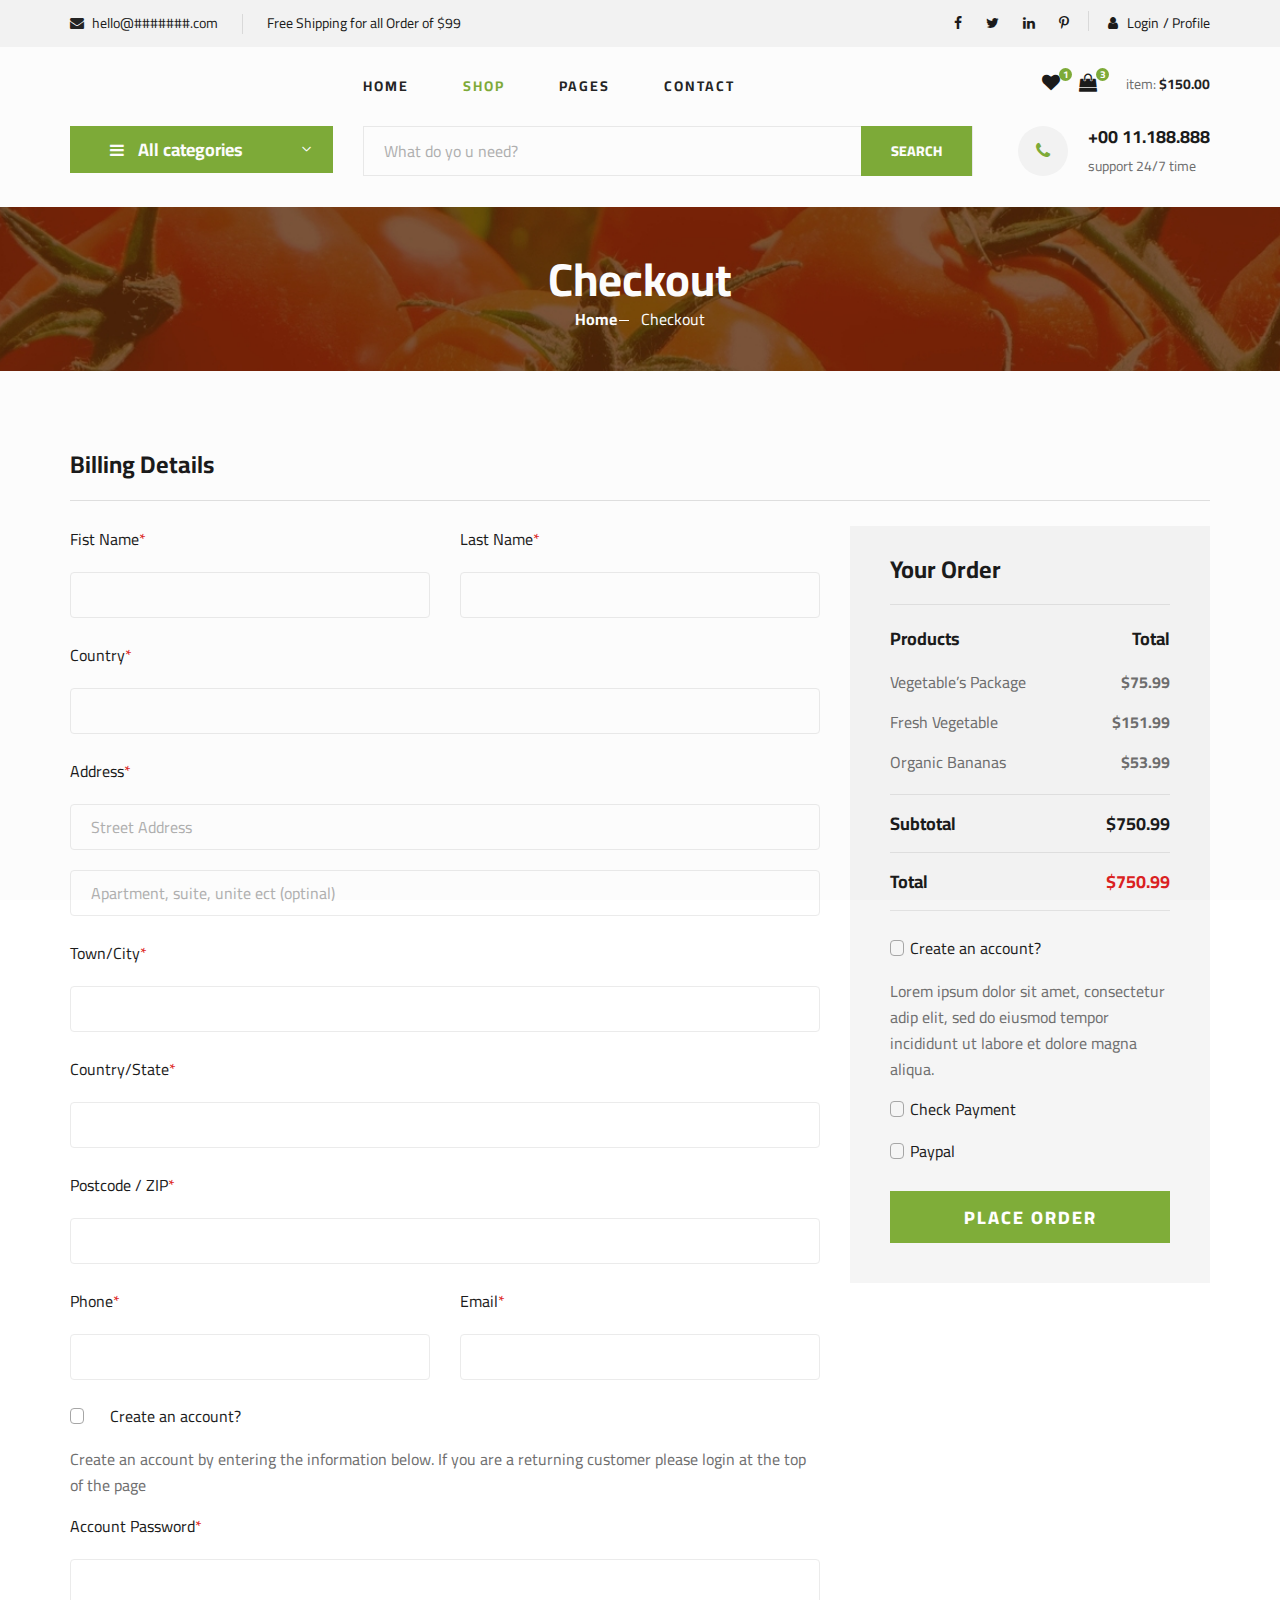
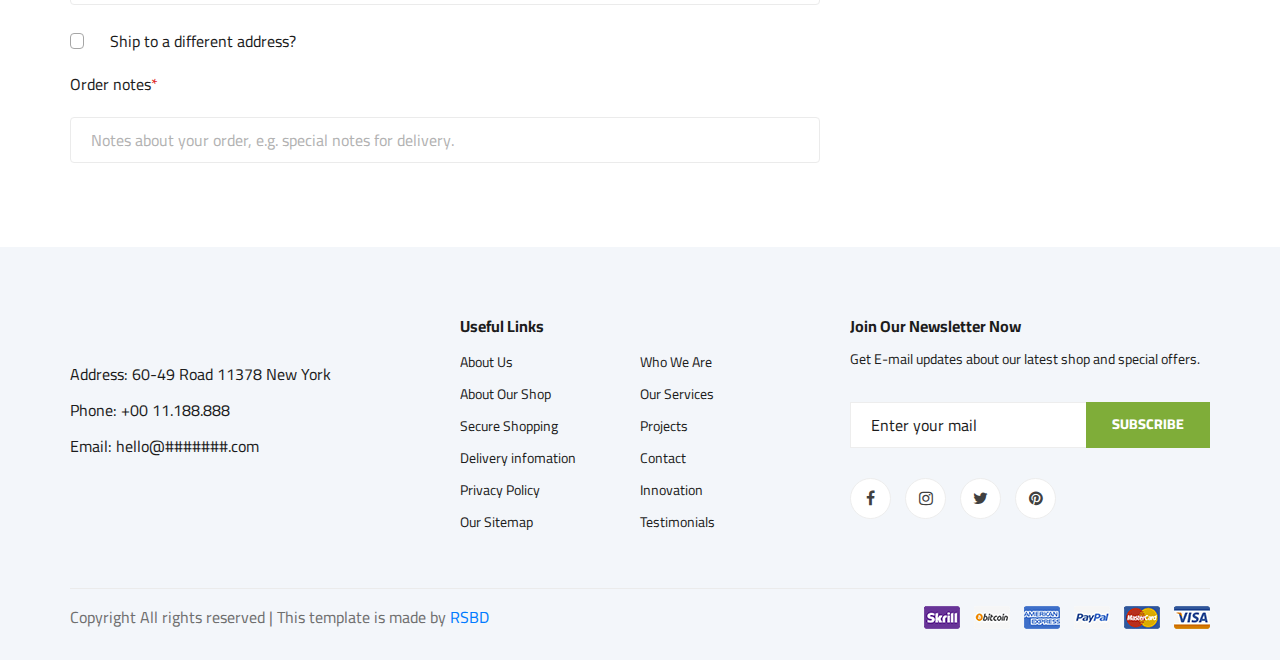
==== checkout.html @ 7370f26d "upload" ====
<!DOCTYPE html>
<html lang="zxx">

<head>
    <meta charset="UTF-8">
    <meta name="description" content="Palm Template">
    <meta name="keywords" content="Palm, unica, creative, html">
    <meta name="viewport" content="width=device-width, initial-scale=1.0">
    <meta http-equiv="X-UA-Compatible" content="ie=edge">
    <title>Palm</title>

    <!-- Google Font -->
    <link href="https://fonts.googleapis.com/css2?family=Cairo:wght@200;300;400;600;900&display=swap" rel="stylesheet">

    <!-- Css Styles -->
    <link rel="stylesheet" href="css/bootstrap.min.css" type="text/css">
    <link rel="stylesheet" href="css/font-awesome.min.css" type="text/css">
    <link rel="stylesheet" href="css/elegant-icons.css" type="text/css">
    <link rel="stylesheet" href="css/nice-select.css" type="text/css">
    <link rel="stylesheet" href="css/jquery-ui.min.css" type="text/css">
    <link rel="stylesheet" href="css/owl.carousel.min.css" type="text/css">
    <link rel="stylesheet" href="css/slicknav.min.css" type="text/css">
    <link rel="stylesheet" href="css/style.css" type="text/css">
</head>

<body>
    <!-- Page Preloder -->
    <div id="preloder">
        <div class="loader"></div>
    </div>

    <!-- Humberger Begin -->
    <div class="humberger__menu__overlay"></div>
    <div class="humberger__menu__wrapper">
        <div class="humberger__menu__logo">
            <a href="#"><img src="https://radiantsoftbd.github.io/T-Ecommerce2/assets/images/menu/logo/1.png" alt=""></a>
        </div>
        <div class="humberger__menu__cart">
            <ul>
                <li><a href="#"><i class="fa fa-heart"></i> <span>1</span></a></li>
                <li><a href="#"><i class="fa fa-shopping-bag"></i> <span>3</span></a></li>
            </ul>
            <div class="header__cart__price">item: <span>$150.00</span></div>
        </div>
        <div class="humberger__menu__widget">
            <div class="header__top__right__auth">
                <a href="Login_v17/login.html"><i class="fa fa-user"></i> Login</a>
            </div>
            <div class="header__top__right__auth">
                <a href="profile.html"> / Profile</a>
            </div>
        </div>
        <nav class="humberger__menu__nav mobile-menu">
            <ul>
                <li class="active"><a href="./index.html">Home</a></li>
                <li><a href="./shop-grid.html">Shop</a></li>
                <li><a href="#">Pages</a>
                    <ul class="header__menu__dropdown">
                        <li><a href="./shop-details.html">Shop Details</a></li>
                        <li><a href="./shoping-cart.html">Shoping Cart</a></li>
                        <li><a href="./checkout.html">Check Out</a></li>

                    </ul>
                </li>

                <li><a href="./contact.html">Contact</a></li>
            </ul>
        </nav>
        <div id="mobile-menu-wrap"></div>
        <div class="header__top__right__social">
            <a href="#"><i class="fa fa-facebook"></i></a>
            <a href="#"><i class="fa fa-twitter"></i></a>
            <a href="#"><i class="fa fa-linkedin"></i></a>
            <a href="#"><i class="fa fa-pinterest-p"></i></a>
        </div>
        <div class="humberger__menu__contact">
            <ul>
                <li><i class="fa fa-envelope"></i> hello@#######.com</li>
                <li>Free Shipping for all Order of $99</li>
            </ul>
        </div>
    </div>
    <!-- Humberger End -->

    <!-- Header Section Begin -->
    <header class="header">
        <div class="header__top">
            <div class="container">
                <div class="row">
                    <div class="col-lg-6">
                        <div class="header__top__left">
                            <ul>
                                <li><i class="fa fa-envelope"></i> hello@#######.com</li>
                                <li>Free Shipping for all Order of $99</li>
                            </ul>
                        </div>
                    </div>
                    <div class="col-lg-6">
                        <div class="header__top__right">
                            <div class="header__top__right__social">
                                <a href="#"><i class="fa fa-facebook"></i></a>
                                <a href="#"><i class="fa fa-twitter"></i></a>
                                <a href="#"><i class="fa fa-linkedin"></i></a>
                                <a href="#"><i class="fa fa-pinterest-p"></i></a>
                            </div>

                            <div class="header__top__right__auth">
                                <a href="Login_v17/login.html"><i class="fa fa-user"></i> Login</a>
                            </div>
                            <div class="header__top__right__auth">
                                <a href="profile.html"> / Profile</a>
                            </div>
                        </div>
                    </div>
                </div>
            </div>
        </div>
        <div class="container">
            <div class="row">
                <div class="col-lg-3">
                    <div class="header__logo">
                        <a href="./index.html"><img src="https://radiantsoftbd.github.io/T-Ecommerce2/assets/images/menu/logo/1.png" alt=""></a>
                    </div>
                </div>
                <div class="col-lg-6">
                    <nav class="header__menu">
                        <ul>
                            <li><a href="./index.html">Home</a></li>
                            <li class="active"><a href="./shop-grid.html">Shop</a></li>
                            <li><a href="#">Pages</a>
                                <ul class="header__menu__dropdown">
                                    <li><a href="./shop-details.html">Shop Details</a></li>
                                    <li><a href="./shoping-cart.html">Shoping Cart</a></li>
                                    <li><a href="./checkout.html">Check Out</a></li>
                             
                                </ul>
                            </li>
                         
                            <li><a href="./contact.html">Contact</a></li>
                        </ul>
                    </nav>
                </div>
                <div class="col-lg-3">
                    <div class="header__cart">
                        <ul>
                            <li><a href="#"><i class="fa fa-heart"></i> <span>1</span></a></li>
                            <li><a href="#"><i class="fa fa-shopping-bag"></i> <span>3</span></a></li>
                        </ul>
                        <div class="header__cart__price">item: <span>$150.00</span></div>
                    </div>
                </div>
            </div>
            <div class="humberger__open">
                <i class="fa fa-bars"></i>
            </div>
        </div>
    </header>
    <!-- Header Section End -->

    <!-- Hero Section Begin -->
    <section class="hero hero-normal">
        <div class="container">
            <div class="row">
                <div class="col-lg-3">
                    <div class="hero__categories">
                        <div class="hero__categories__all">
                            <i class="fa fa-bars"></i>
                            <span>All categories</span>
                        </div>
                        <ul>
                            <li><a href="#">Fresh Meat</a></li>
                            <li><a href="#">Vegetables</a></li>
                            <li><a href="#">Fruit & Nut Gifts</a></li>
                            <li><a href="#">Fresh Berries</a></li>
                            <li><a href="#">Ocean Foods</a></li>
                            <li><a href="#">Butter & Eggs</a></li>
                            <li><a href="#">Fastfood</a></li>
                            <li><a href="#">Fresh Onion</a></li>
                            <li><a href="#">Papayaya & Crisps</a></li>
                            <li><a href="#">Oatmeal</a></li>
                            <li><a href="#">Fresh Bananas</a></li>
                        </ul>
                    </div>
                </div>
                <div class="col-lg-9">
                    <div class="hero__search">
                        <div class="hero__search__form">
                            <form action="#">
                              
                                <input type="text" placeholder="What do yo u need?">
                                <button type="submit" class="site-btn">SEARCH</button>
                            </form>
                        </div>
                        <div class="hero__search__phone">
                            <div class="hero__search__phone__icon">
                                <i class="fa fa-phone"></i>
                            </div>
                            <div class="hero__search__phone__text">
                                <h5>+00 11.188.888</h5>
                                <span>support 24/7 time</span>
                            </div>
                        </div>
                    </div>
                </div>
            </div>
        </div>
    </section>
    <!-- Hero Section End -->

    <!-- Breadcrumb Section Begin -->
    <section class="breadcrumb-section set-bg" data-setbg="img/breadcrumb.jpg">
        <div class="container">
            <div class="row">
                <div class="col-lg-12 text-center">
                    <div class="breadcrumb__text">
                        <h2>Checkout</h2>
                        <div class="breadcrumb__option">
                            <a href="./index.html">Home</a>
                            <span>Checkout</span>
                        </div>
                    </div>
                </div>
            </div>
        </div>
    </section>
    <!-- Breadcrumb Section End -->

    <!-- Checkout Section Begin -->
    <section class="checkout spad">
        <div class="container">

            <div class="checkout__form">
                <h4>Billing Details</h4>
                <form action="#">
                    <div class="row">
                        <div class="col-lg-8 col-md-6">
                            <div class="row">
                                <div class="col-lg-6">
                                    <div class="checkout__input">
                                        <p>Fist Name<span>*</span></p>
                                        <input type="text">
                                    </div>
                                </div>
                                <div class="col-lg-6">
                                    <div class="checkout__input">
                                        <p>Last Name<span>*</span></p>
                                        <input type="text">
                                    </div>
                                </div>
                            </div>
                            <div class="checkout__input">
                                <p>Country<span>*</span></p>
                                <input type="text">
                            </div>
                            <div class="checkout__input">
                                <p>Address<span>*</span></p>
                                <input type="text" placeholder="Street Address" class="checkout__input__add">
                                <input type="text" placeholder="Apartment, suite, unite ect (optinal)">
                            </div>
                            <div class="checkout__input">
                                <p>Town/City<span>*</span></p>
                                <input type="text">
                            </div>
                            <div class="checkout__input">
                                <p>Country/State<span>*</span></p>
                                <input type="text">
                            </div>
                            <div class="checkout__input">
                                <p>Postcode / ZIP<span>*</span></p>
                                <input type="text">
                            </div>
                            <div class="row">
                                <div class="col-lg-6">
                                    <div class="checkout__input">
                                        <p>Phone<span>*</span></p>
                                        <input type="text">
                                    </div>
                                </div>
                                <div class="col-lg-6">
                                    <div class="checkout__input">
                                        <p>Email<span>*</span></p>
                                        <input type="text">
                                    </div>
                                </div>
                            </div>
                            <div class="checkout__input__checkbox">
                                <label for="acc">
                                    Create an account?
                                    <input type="checkbox" id="acc">
                                    <span class="checkmark"></span>
                                </label>
                            </div>
                            <p>Create an account by entering the information below. If you are a returning customer
                                please login at the top of the page</p>
                            <div class="checkout__input">
                                <p>Account Password<span>*</span></p>
                                <input type="text">
                            </div>
                            <div class="checkout__input__checkbox">
                                <label for="diff-acc">
                                    Ship to a different address?
                                    <input type="checkbox" id="diff-acc">
                                    <span class="checkmark"></span>
                                </label>
                            </div>
                            <div class="checkout__input">
                                <p>Order notes<span>*</span></p>
                                <input type="text"
                                    placeholder="Notes about your order, e.g. special notes for delivery.">
                            </div>
                        </div>
                        <div class="col-lg-4 col-md-6">
                            <div class="checkout__order">
                                <h4>Your Order</h4>
                                <div class="checkout__order__products">Products <span>Total</span></div>
                                <ul>
                                    <li>Vegetable’s Package <span>$75.99</span></li>
                                    <li>Fresh Vegetable <span>$151.99</span></li>
                                    <li>Organic Bananas <span>$53.99</span></li>
                                </ul>
                                <div class="checkout__order__subtotal">Subtotal <span>$750.99</span></div>
                                <div class="checkout__order__total">Total <span>$750.99</span></div>
                                <div class="checkout__input__checkbox">
                                    <label for="acc-or">
                                        Create an account?
                                        <input type="checkbox" id="acc-or">
                                        <span class="checkmark"></span>
                                    </label>
                                </div>
                                <p>Lorem ipsum dolor sit amet, consectetur adip elit, sed do eiusmod tempor incididunt
                                    ut labore et dolore magna aliqua.</p>
                                <div class="checkout__input__checkbox">
                                    <label for="payment">
                                        Check Payment
                                        <input type="checkbox" id="payment">
                                        <span class="checkmark"></span>
                                    </label>
                                </div>
                                <div class="checkout__input__checkbox">
                                    <label for="paypal">
                                        Paypal
                                        <input type="checkbox" id="paypal">
                                        <span class="checkmark"></span>
                                    </label>
                                </div>
                                <button type="submit" class="site-btn">PLACE ORDER</button>
                            </div>
                        </div>
                    </div>
                </form>
            </div>
        </div>
    </section>
    <!-- Checkout Section End -->

    <!-- Footer Section Begin -->
    <footer class="footer spad">
        <div class="container">
            <div class="row">
                <div class="col-lg-3 col-md-6 col-sm-6">
                    <div class="footer__about">
                        <div class="footer__about__logo">
                            <a href="./index.html"><img src="https://radiantsoftbd.github.io/T-Ecommerce2/assets/images/menu/logo/1.png" alt=""></a>
                        </div>
                        <ul>
                            <li>Address: 60-49 Road 11378 New York</li>
                            <li>Phone: +00 11.188.888</li>
                            <li>Email: hello@#######.com</li>
                        </ul>
                    </div>
                </div>
                <div class="col-lg-4 col-md-6 col-sm-6 offset-lg-1">
                    <div class="footer__widget">
                        <h6>Useful Links</h6>
                        <ul>
                            <li><a href="#">About Us</a></li>
                            <li><a href="#">About Our Shop</a></li>
                            <li><a href="#">Secure Shopping</a></li>
                            <li><a href="#">Delivery infomation</a></li>
                            <li><a href="#">Privacy Policy</a></li>
                            <li><a href="#">Our Sitemap</a></li>
                        </ul>
                        <ul>
                            <li><a href="#">Who We Are</a></li>
                            <li><a href="#">Our Services</a></li>
                            <li><a href="#">Projects</a></li>
                            <li><a href="#">Contact</a></li>
                            <li><a href="#">Innovation</a></li>
                            <li><a href="#">Testimonials</a></li>
                        </ul>
                    </div>
                </div>
                <div class="col-lg-4 col-md-12">
                    <div class="footer__widget">
                        <h6>Join Our Newsletter Now</h6>
                        <p>Get E-mail updates about our latest shop and special offers.</p>
                        <form action="#">
                            <input type="text" placeholder="Enter your mail">
                            <button type="submit" class="site-btn">Subscribe</button>
                        </form>
                        <div class="footer__widget__social">
                            <a href="#"><i class="fa fa-facebook"></i></a>
                            <a href="#"><i class="fa fa-instagram"></i></a>
                            <a href="#"><i class="fa fa-twitter"></i></a>
                            <a href="#"><i class="fa fa-pinterest"></i></a>
                        </div>
                    </div>
                </div>
            </div>
            <div class="row">
                <div class="col-lg-12">
                    <div class="footer__copyright">
                        <div class="footer__copyright__text"><p>
  Copyright All rights reserved | This template is made by <a href="" target="_blank">RSBD</a>
</p></div>
                        <div class="footer__copyright__payment"><img src="img/payment-item.png" alt=""></div>
                    </div>
                </div>
            </div>
        </div>
    </footer>
    <!-- Footer Section End -->

    <!-- Js Plugins -->
    <script src="js/jquery-3.3.1.min.js"></script>
    <script src="js/bootstrap.min.js"></script>
    <script src="js/jquery.nice-select.min.js"></script>
    <script src="js/jquery-ui.min.js"></script>
    <script src="js/jquery.slicknav.js"></script>
    <script src="js/mixitup.min.js"></script>
    <script src="js/owl.carousel.min.js"></script>
    <script src="js/main.js"></script>

 

</body>

</html>
---- css/elegant-icons.css ----
@font-face {
	font-family: 'ElegantIcons';
	src:url('../fonts/ElegantIcons.eot');
	src:url('../fonts/ElegantIcons.eot?#iefix') format('embedded-opentype'),
		url('../fonts/ElegantIcons.woff') format('woff'),
		url('../fonts/ElegantIcons.ttf') format('truetype'),
		url('../fonts/ElegantIcons.svg#ElegantIcons') format('svg');
	font-weight: normal;
	font-style: normal;
}

/* Use the following CSS code if you want to use data attributes for inserting your icons */
[data-icon]:before {
	font-family: 'ElegantIcons';
	content: attr(data-icon);
	speak: none;
	font-weight: normal;
	font-variant: normal;
	text-transform: none;
	line-height: 1;
	-webkit-font-smoothing: antialiased;
	-moz-osx-font-smoothing: grayscale;
}

/* Use the following CSS code if you want to have a class per icon */
/*
Instead of a list of all class selectors,
you can use the generic selector below, but it's slower:
[class*="your-class-prefix"] {
*/
.arrow_up, .arrow_down, .arrow_left, .arrow_right, .arrow_left-up, .arrow_right-up, .arrow_right-down, .arrow_left-down, .arrow-up-down, .arrow_up-down_alt, .arrow_left-right_alt, .arrow_left-right, .arrow_expand_alt2, .arrow_expand_alt, .arrow_condense, .arrow_expand, .arrow_move, .arrow_carrot-up, .arrow_carrot-down, .arrow_carrot-left, .arrow_carrot-right, .arrow_carrot-2up, .arrow_carrot-2down, .arrow_carrot-2left, .arrow_carrot-2right, .arrow_carrot-up_alt2, .arrow_carrot-down_alt2, .arrow_carrot-left_alt2, .arrow_carrot-right_alt2, .arrow_carrot-2up_alt2, .arrow_carrot-2down_alt2, .arrow_carrot-2left_alt2, .arrow_carrot-2right_alt2, .arrow_triangle-up, .arrow_triangle-down, .arrow_triangle-left, .arrow_triangle-right, .arrow_triangle-up_alt2, .arrow_triangle-down_alt2, .arrow_triangle-left_alt2, .arrow_triangle-right_alt2, .arrow_back, .icon_minus-06, .icon_plus, .icon_close, .icon_check, .icon_minus_alt2, .icon_plus_alt2, .icon_close_alt2, .icon_check_alt2, .icon_zoom-out_alt, .icon_zoom-in_alt, .icon_search, .icon_box-empty, .icon_box-selected, .icon_minus-box, .icon_plus-box, .icon_box-checked, .icon_circle-empty, .icon_circle-slelected, .icon_stop_alt2, .icon_stop, .icon_pause_alt2, .icon_pause, .icon_menu, .icon_menu-square_alt2, .icon_menu-circle_alt2, .icon_ul, .icon_ol, .icon_adjust-horiz, .icon_adjust-vert, .icon_document_alt, .icon_documents_alt, .icon_pencil, .icon_pencil-edit_alt, .icon_pencil-edit, .icon_folder-alt, .icon_folder-open_alt, .icon_folder-add_alt, .icon_info_alt, .icon_error-oct_alt, .icon_error-circle_alt, .icon_error-triangle_alt, .icon_question_alt2, .icon_question, .icon_comment_alt, .icon_chat_alt, .icon_vol-mute_alt, .icon_volume-low_alt, .icon_volume-high_alt, .icon_quotations, .icon_quotations_alt2, .icon_clock_alt, .icon_lock_alt, .icon_lock-open_alt, .icon_key_alt, .icon_cloud_alt, .icon_cloud-upload_alt, .icon_cloud-download_alt, .icon_image, .icon_images, .icon_lightbulb_alt, .icon_gift_alt, .icon_house_alt, .icon_genius, .icon_mobile, .icon_tablet, .icon_laptop, .icon_desktop, .icon_camera_alt, .icon_mail_alt, .icon_cone_alt, .icon_ribbon_alt, .icon_bag_alt, .icon_creditcard, .icon_cart_alt, .icon_paperclip, .icon_tag_alt, .icon_tags_alt, .icon_trash_alt, .icon_cursor_alt, .icon_mic_alt, .icon_compass_alt, .icon_pin_alt, .icon_pushpin_alt, .icon_map_alt, .icon_drawer_alt, .icon_toolbox_alt, .icon_book_alt, .icon_calendar, .icon_film, .icon_table, .icon_contacts_alt, .icon_headphones, .icon_lifesaver, .icon_piechart, .icon_refresh, .icon_link_alt, .icon_link, .icon_loading, .icon_blocked, .icon_archive_alt, .icon_heart_alt, .icon_star_alt, .icon_star-half_alt, .icon_star, .icon_star-half, .icon_tools, .icon_tool, .icon_cog, .icon_cogs, .arrow_up_alt, .arrow_down_alt, .arrow_left_alt, .arrow_right_alt, .arrow_left-up_alt, .arrow_right-up_alt, .arrow_right-down_alt, .arrow_left-down_alt, .arrow_condense_alt, .arrow_expand_alt3, .arrow_carrot_up_alt, .arrow_carrot-down_alt, .arrow_carrot-left_alt, .arrow_carrot-right_alt, .arrow_carrot-2up_alt, .arrow_carrot-2dwnn_alt, .arrow_carrot-2left_alt, .arrow_carrot-2right_alt, .arrow_triangle-up_alt, .arrow_triangle-down_alt, .arrow_triangle-left_alt, .arrow_triangle-right_alt, .icon_minus_alt, .icon_plus_alt, .icon_close_alt, .icon_check_alt, .icon_zoom-out, .icon_zoom-in, .icon_stop_alt, .icon_menu-square_alt, .icon_menu-circle_alt, .icon_document, .icon_documents, .icon_pencil_alt, .icon_folder, .icon_folder-open, .icon_folder-add, .icon_folder_upload, .icon_folder_download, .icon_info, .icon_error-circle, .icon_error-oct, .icon_error-triangle, .icon_question_alt, .icon_comment, .icon_chat, .icon_vol-mute, .icon_volume-low, .icon_volume-high, .icon_quotations_alt, .icon_clock, .icon_lock, .icon_lock-open, .icon_key, .icon_cloud, .icon_cloud-upload, .icon_cloud-download, .icon_lightbulb, .icon_gift, .icon_house, .icon_camera, .icon_mail, .icon_cone, .icon_ribbon, .icon_bag, .icon_cart, .icon_tag, .icon_tags, .icon_trash, .icon_cursor, .icon_mic, .icon_compass, .icon_pin, .icon_pushpin, .icon_map, .icon_drawer, .icon_toolbox, .icon_book, .icon_contacts, .icon_archive, .icon_heart, .icon_profile, .icon_group, .icon_grid-2x2, .icon_grid-3x3, .icon_music, .icon_pause_alt, .icon_phone, .icon_upload, .icon_download, .social_facebook, .social_twitter, .social_pinterest, .social_googleplus, .social_tumblr, .social_tumbleupon, .social_wordpress, .social_instagram, .social_dribbble, .social_vimeo, .social_linkedin, .social_rss, .social_deviantart, .social_share, .social_myspace, .social_skype, .social_youtube, .social_picassa, .social_googledrive, .social_flickr, .social_blogger, .social_spotify, .social_delicious, .social_facebook_circle, .social_twitter_circle, .social_pinterest_circle, .social_googleplus_circle, .social_tumblr_circle, .social_stumbleupon_circle, .social_wordpress_circle, .social_instagram_circle, .social_dribbble_circle, .social_vimeo_circle, .social_linkedin_circle, .social_rss_circle, .social_deviantart_circle, .social_share_circle, .social_myspace_circle, .social_skype_circle, .social_youtube_circle, .social_picassa_circle, .social_googledrive_alt2, .social_flickr_circle, .social_blogger_circle, .social_spotify_circle, .social_delicious_circle, .social_facebook_square, .social_twitter_square, .social_pinterest_square, .social_googleplus_square, .social_tumblr_square, .social_stumbleupon_square, .social_wordpress_square, .social_instagram_square, .social_dribbble_square, .social_vimeo_square, .social_linkedin_square, .social_rss_square, .social_deviantart_square, .social_share_square, .social_myspace_square, .social_skype_square, .social_youtube_square, .social_picassa_square, .social_googledrive_square, .social_flickr_square, .social_blogger_square, .social_spotify_square, .social_delicious_square, .icon_printer, .icon_calulator, .icon_building, .icon_floppy, .icon_drive, .icon_search-2, .icon_id, .icon_id-2, .icon_puzzle, .icon_like, .icon_dislike, .icon_mug, .icon_currency, .icon_wallet, .icon_pens, .icon_easel, .icon_flowchart, .icon_datareport, .icon_briefcase, .icon_shield, .icon_percent, .icon_globe, .icon_globe-2, .icon_target, .icon_hourglass, .icon_balance, .icon_rook, .icon_printer-alt, .icon_calculator_alt, .icon_building_alt, .icon_floppy_alt, .icon_drive_alt, .icon_search_alt, .icon_id_alt, .icon_id-2_alt, .icon_puzzle_alt, .icon_like_alt, .icon_dislike_alt, .icon_mug_alt, .icon_currency_alt, .icon_wallet_alt, .icon_pens_alt, .icon_easel_alt, .icon_flowchart_alt, .icon_datareport_alt, .icon_briefcase_alt, .icon_shield_alt, .icon_percent_alt, .icon_globe_alt, .icon_clipboard {
	font-family: 'ElegantIcons';
	speak: none;
	font-style: normal;
	font-weight: normal;
	font-variant: normal;
	text-transform: none;
	line-height: 1;
	-webkit-font-smoothing: antialiased;
}
.arrow_up:before {
	content: "\21";
}
.arrow_down:before {
	content: "\22";
}
.arrow_left:before {
	content: "\23";
}
.arrow_right:before {
	content: "\24";
}
.arrow_left-up:before {
	content: "\25";
}
.arrow_right-up:before {
	content: "\26";
}
.arrow_right-down:before {
	content: "\27";
}
.arrow_left-down:before {
	content: "\28";
}
.arrow-up-down:before {
	content: "\29";
}
.arrow_up-down_alt:before {
	content: "\2a";
}
.arrow_left-right_alt:before {
	content: "\2b";
}
.arrow_left-right:before {
	content: "\2c";
}
.arrow_expand_alt2:before {
	content: "\2d";
}
.arrow_expand_alt:before {
	content: "\2e";
}
.arrow_condense:before {
	content: "\2f";
}
.arrow_expand:before {
	content: "\30";
}
.arrow_move:before {
	content: "\31";
}
.arrow_carrot-up:before {
	content: "\32";
}
.arrow_carrot-down:before {
	content: "\33";
}
.arrow_carrot-left:before {
	content: "\34";
}
.arrow_carrot-right:before {
	content: "\35";
}
.arrow_carrot-2up:before {
	content: "\36";
}
.arrow_carrot-2down:before {
	content: "\37";
}
.arrow_carrot-2left:before {
	content: "\38";
}
.arrow_carrot-2right:before {
	content: "\39";
}
.arrow_carrot-up_alt2:before {
	content: "\3a";
}
.arrow_carrot-down_alt2:before {
	content: "\3b";
}
.arrow_carrot-left_alt2:before {
	content: "\3c";
}
.arrow_carrot-right_alt2:before {
	content: "\3d";
}
.arrow_carrot-2up_alt2:before {
	content: "\3e";
}
.arrow_carrot-2down_alt2:before {
	content: "\3f";
}
.arrow_carrot-2left_alt2:before {
	content: "\40";
}
.arrow_carrot-2right_alt2:before {
	content: "\41";
}
.arrow_triangle-up:before {
	content: "\42";
}
.arrow_triangle-down:before {
	content: "\43";
}
.arrow_triangle-left:before {
	content: "\44";
}
.arrow_triangle-right:before {
	content: "\45";
}
.arrow_triangle-up_alt2:before {
	content: "\46";
}
.arrow_triangle-down_alt2:before {
	content: "\47";
}
.arrow_triangle-left_alt2:before {
	content: "\48";
}
.arrow_triangle-right_alt2:before {
	content: "\49";
}
.arrow_back:before {
	content: "\4a";
}
.icon_minus-06:before {
	content: "\4b";
}
.icon_plus:before {
	content: "\4c";
}
.icon_close:before {
	content: "\4d";
}
.icon_check:before {
	content: "\4e";
}
.icon_minus_alt2:before {
	content: "\4f";
}
.icon_plus_alt2:before {
	content: "\50";
}
.icon_close_alt2:before {
	content: "\51";
}
.icon_check_alt2:before {
	content: "\52";
}
.icon_zoom-out_alt:before {
	content: "\53";
}
.icon_zoom-in_alt:before {
	content: "\54";
}
.icon_search:before {
	content: "\55";
}
.icon_box-empty:before {
	content: "\56";
}
.icon_box-selected:before {
	content: "\57";
}
.icon_minus-box:before {
	content: "\58";
}
.icon_plus-box:before {
	content: "\59";
}
.icon_box-checked:before {
	content: "\5a";
}
.icon_circle-empty:before {
	content: "\5b";
}
.icon_circle-slelected:before {
	content: "\5c";
}
.icon_stop_alt2:before {
	content: "\5d";
}
.icon_stop:before {
	content: "\5e";
}
.icon_pause_alt2:before {
	content: "\5f";
}
.icon_pause:before {
	content: "\60";
}
.icon_menu:before {
	content: "\61";
}
.icon_menu-square_alt2:before {
	content: "\62";
}
.icon_menu-circle_alt2:before {
	content: "\63";
}
.icon_ul:before {
	content: "\64";
}
.icon_ol:before {
	content: "\65";
}
.icon_adjust-horiz:before {
	content: "\66";
}
.icon_adjust-vert:before {
	content: "\67";
}
.icon_document_alt:before {
	content: "\68";
}
.icon_documents_alt:before {
	content: "\69";
}
.icon_pencil:before {
	content: "\6a";
}
.icon_pencil-edit_alt:before {
	content: "\6b";
}
.icon_pencil-edit:before {
	content: "\6c";
}
.icon_folder-alt:before {
	content: "\6d";
}
.icon_folder-open_alt:before {
	content: "\6e";
}
.icon_folder-add_alt:before {
	content: "\6f";
}
.icon_info_alt:before {
	content: "\70";
}
.icon_error-oct_alt:before {
	content: "\71";
}
.icon_error-circle_alt:before {
	content: "\72";
}
.icon_error-triangle_alt:before {
	content: "\73";
}
.icon_question_alt2:before {
	content: "\74";
}
.icon_question:before {
	content: "\75";
}
.icon_comment_alt:before {
	content: "\76";
}
.icon_chat_alt:before {
	content: "\77";
}
.icon_vol-mute_alt:before {
	content: "\78";
}
.icon_volume-low_alt:before {
	content: "\79";
}
.icon_volume-high_alt:before {
	content: "\7a";
}
.icon_quotations:before {
	content: "\7b";
}
.icon_quotations_alt2:before {
	content: "\7c";
}
.icon_clock_alt:before {
	content: "\7d";
}
.icon_lock_alt:before {
	content: "\7e";
}
.icon_lock-open_alt:before {
	content: "\e000";
}
.icon_key_alt:before {
	content: "\e001";
}
.icon_cloud_alt:before {
	content: "\e002";
}
.icon_cloud-upload_alt:before {
	content: "\e003";
}
.icon_cloud-download_alt:before {
	content: "\e004";
}
.icon_image:before {
	content: "\e005";
}
.icon_images:before {
	content: "\e006";
}
.icon_lightbulb_alt:before {
	content: "\e007";
}
.icon_gift_alt:before {
	content: "\e008";
}
.icon_house_alt:before {
	content: "\e009";
}
.icon_genius:before {
	content: "\e00a";
}
.icon_mobile:before {
	content: "\e00b";
}
.icon_tablet:before {
	content: "\e00c";
}
.icon_laptop:before {
	content: "\e00d";
}
.icon_desktop:before {
	content: "\e00e";
}
.icon_camera_alt:before {
	content: "\e00f";
}
.icon_mail_alt:before {
	content: "\e010";
}
.icon_cone_alt:before {
	content: "\e011";
}
.icon_ribbon_alt:before {
	content: "\e012";
}
.icon_bag_alt:before {
	content: "\e013";
}
.icon_creditcard:before {
	content: "\e014";
}
.icon_cart_alt:before {
	content: "\e015";
}
.icon_paperclip:before {
	content: "\e016";
}
.icon_tag_alt:before {
	content: "\e017";
}
.icon_tags_alt:before {
	content: "\e018";
}
.icon_trash_alt:before {
	content: "\e019";
}
.icon_cursor_alt:before {
	content: "\e01a";
}
.icon_mic_alt:before {
	content: "\e01b";
}
.icon_compass_alt:before {
	content: "\e01c";
}
.icon_pin_alt:before {
	content: "\e01d";
}
.icon_pushpin_alt:before {
	content: "\e01e";
}
.icon_map_alt:before {
	content: "\e01f";
}
.icon_drawer_alt:before {
	content: "\e020";
}
.icon_toolbox_alt:before {
	content: "\e021";
}
.icon_book_alt:before {
	content: "\e022";
}
.icon_calendar:before {
	content: "\e023";
}
.icon_film:before {
	content: "\e024";
}
.icon_table:before {
	content: "\e025";
}
.icon_contacts_alt:before {
	content: "\e026";
}
.icon_headphones:before {
	content: "\e027";
}
.icon_lifesaver:before {
	content: "\e028";
}
.icon_piechart:before {
	content: "\e029";
}
.icon_refresh:before {
	content: "\e02a";
}
.icon_link_alt:before {
	content: "\e02b";
}
.icon_link:before {
	content: "\e02c";
}
.icon_loading:before {
	content: "\e02d";
}
.icon_blocked:before {
	content: "\e02e";
}
.icon_archive_alt:before {
	content: "\e02f";
}
.icon_heart_alt:before {
	content: "\e030";
}
.icon_star_alt:before {
	content: "\e031";
}
.icon_star-half_alt:before {
	content: "\e032";
}
.icon_star:before {
	content: "\e033";
}
.icon_star-half:before {
	content: "\e034";
}
.icon_tools:before {
	content: "\e035";
}
.icon_tool:before {
	content: "\e036";
}
.icon_cog:before {
	content: "\e037";
}
.icon_cogs:before {
	content: "\e038";
}
.arrow_up_alt:before {
	content: "\e039";
}
.arrow_down_alt:before {
	content: "\e03a";
}
.arrow_left_alt:before {
	content: "\e03b";
}
.arrow_right_alt:before {
	content: "\e03c";
}
.arrow_left-up_alt:before {
	content: "\e03d";
}
.arrow_right-up_alt:before {
	content: "\e03e";
}
.arrow_right-down_alt:before {
	content: "\e03f";
}
.arrow_left-down_alt:before {
	content: "\e040";
}
.arrow_condense_alt:before {
	content: "\e041";
}
.arrow_expand_alt3:before {
	content: "\e042";
}
.arrow_carrot_up_alt:before {
	content: "\e043";
}
.arrow_carrot-down_alt:before {
	content: "\e044";
}
.arrow_carrot-left_alt:before {
	content: "\e045";
}
.arrow_carrot-right_alt:before {
	content: "\e046";
}
.arrow_carrot-2up_alt:before {
	content: "\e047";
}
.arrow_carrot-2dwnn_alt:before {
	content: "\e048";
}
.arrow_carrot-2left_alt:before {
	content: "\e049";
}
.arrow_carrot-2right_alt:before {
	content: "\e04a";
}
.arrow_triangle-up_alt:before {
	content: "\e04b";
}
.arrow_triangle-down_alt:before {
	content: "\e04c";
}
.arrow_triangle-left_alt:before {
	content: "\e04d";
}
.arrow_triangle-right_alt:before {
	content: "\e04e";
}
.icon_minus_alt:before {
	content: "\e04f";
}
.icon_plus_alt:before {
	content: "\e050";
}
.icon_close_alt:before {
	content: "\e051";
}
.icon_check_alt:before {
	content: "\e052";
}
.icon_zoom-out:before {
	content: "\e053";
}
.icon_zoom-in:before {
	content: "\e054";
}
.icon_stop_alt:before {
	content: "\e055";
}
.icon_menu-square_alt:before {
	content: "\e056";
}
.icon_menu-circle_alt:before {
	content: "\e057";
}
.icon_document:before {
	content: "\e058";
}
.icon_documents:before {
	content: "\e059";
}
.icon_pencil_alt:before {
	content: "\e05a";
}
.icon_folder:before {
	content: "\e05b";
}
.icon_folder-open:before {
	content: "\e05c";
}
.icon_folder-add:before {
	content: "\e05d";
}
.icon_folder_upload:before {
	content: "\e05e";
}
.icon_folder_download:before {
	content: "\e05f";
}
.icon_info:before {
	content: "\e060";
}
.icon_error-circle:before {
	content: "\e061";
}
.icon_error-oct:before {
	content: "\e062";
}
.icon_error-triangle:before {
	content: "\e063";
}
.icon_question_alt:before {
	content: "\e064";
}
.icon_comment:before {
	content: "\e065";
}
.icon_chat:before {
	content: "\e066";
}
.icon_vol-mute:before {
	content: "\e067";
}
.icon_volume-low:before {
	content: "\e068";
}
.icon_volume-high:before {
	content: "\e069";
}
.icon_quotations_alt:before {
	content: "\e06a";
}
.icon_clock:before {
	content: "\e06b";
}
.icon_lock:before {
	content: "\e06c";
}
.icon_lock-open:before {
	content: "\e06d";
}
.icon_key:before {
	content: "\e06e";
}
.icon_cloud:before {
	content: "\e06f";
}
.icon_cloud-upload:before {
	content: "\e070";
}
.icon_cloud-download:before {
	content: "\e071";
}
.icon_lightbulb:before {
	content: "\e072";
}
.icon_gift:before {
	content: "\e073";
}
.icon_house:before {
	content: "\e074";
}
.icon_camera:before {
	content: "\e075";
}
.icon_mail:before {
	content: "\e076";
}
.icon_cone:before {
	content: "\e077";
}
.icon_ribbon:before {
	content: "\e078";
}
.icon_bag:before {
	content: "\e079";
}
.icon_cart:before {
	content: "\e07a";
}
.icon_tag:before {
	content: "\e07b";
}
.icon_tags:before {
	content: "\e07c";
}
.icon_trash:before {
	content: "\e07d";
}
.icon_cursor:before {
	content: "\e07e";
}
.icon_mic:before {
	content: "\e07f";
}
.icon_compass:before {
	content: "\e080";
}
.icon_pin:before {
	content: "\e081";
}
.icon_pushpin:before {
	content: "\e082";
}
.icon_map:before {
	content: "\e083";
}
.icon_drawer:before {
	content: "\e084";
}
.icon_toolbox:before {
	content: "\e085";
}
.icon_book:before {
	content: "\e086";
}
.icon_contacts:before {
	content: "\e087";
}
.icon_archive:before {
	content: "\e088";
}
.icon_heart:before {
	content: "\e089";
}
.icon_profile:before {
	content: "\e08a";
}
.icon_group:before {
	content: "\e08b";
}
.icon_grid-2x2:before {
	content: "\e08c";
}
.icon_grid-3x3:before {
	content: "\e08d";
}
.icon_music:before {
	content: "\e08e";
}
.icon_pause_alt:before {
	content: "\e08f";
}
.icon_phone:before {
	content: "\e090";
}
.icon_upload:before {
	content: "\e091";
}
.icon_download:before {
	content: "\e092";
}
.social_facebook:before {
	content: "\e093";
}
.social_twitter:before {
	content: "\e094";
}
.social_pinterest:before {
	content: "\e095";
}
.social_googleplus:before {
	content: "\e096";
}
.social_tumblr:before {
	content: "\e097";
}
.social_tumbleupon:before {
	content: "\e098";
}
.social_wordpress:before {
	content: "\e099";
}
.social_instagram:before {
	content: "\e09a";
}
.social_dribbble:before {
	content: "\e09b";
}
.social_vimeo:before {
	content: "\e09c";
}
.social_linkedin:before {
	content: "\e09d";
}
.social_rss:before {
	content: "\e09e";
}
.social_deviantart:before {
	content: "\e09f";
}
.social_share:before {
	content: "\e0a0";
}
.social_myspace:before {
	content: "\e0a1";
}
.social_skype:before {
	content: "\e0a2";
}
.social_youtube:before {
	content: "\e0a3";
}
.social_picassa:before {
	content: "\e0a4";
}
.social_googledrive:before {
	content: "\e0a5";
}
.social_flickr:before {
	content: "\e0a6";
}
.social_blogger:before {
	content: "\e0a7";
}
.social_spotify:before {
	content: "\e0a8";
}
.social_delicious:before {
	content: "\e0a9";
}
.social_facebook_circle:before {
	content: "\e0aa";
}
.social_twitter_circle:before {
	content: "\e0ab";
}
.social_pinterest_circle:before {
	content: "\e0ac";
}
.social_googleplus_circle:before {
	content: "\e0ad";
}
.social_tumblr_circle:before {
	content: "\e0ae";
}
.social_stumbleupon_circle:before {
	content: "\e0af";
}
.social_wordpress_circle:before {
	content: "\e0b0";
}
.social_instagram_circle:before {
	content: "\e0b1";
}
.social_dribbble_circle:before {
	content: "\e0b2";
}
.social_vimeo_circle:before {
	content: "\e0b3";
}
.social_linkedin_circle:before {
	content: "\e0b4";
}
.social_rss_circle:before {
	content: "\e0b5";
}
.social_deviantart_circle:before {
	content: "\e0b6";
}
.social_share_circle:before {
	content: "\e0b7";
}
.social_myspace_circle:before {
	content: "\e0b8";
}
.social_skype_circle:before {
	content: "\e0b9";
}
.social_youtube_circle:before {
	content: "\e0ba";
}
.social_picassa_circle:before {
	content: "\e0bb";
}
.social_googledrive_alt2:before {
	content: "\e0bc";
}
.social_flickr_circle:before {
	content: "\e0bd";
}
.social_blogger_circle:before {
	content: "\e0be";
}
.social_spotify_circle:before {
	content: "\e0bf";
}
.social_delicious_circle:before {
	content: "\e0c0";
}
.social_facebook_square:before {
	content: "\e0c1";
}
.social_twitter_square:before {
	content: "\e0c2";
}
.social_pinterest_square:before {
	content: "\e0c3";
}
.social_googleplus_square:before {
	content: "\e0c4";
}
.social_tumblr_square:before {
	content: "\e0c5";
}
.social_stumbleupon_square:before {
	content: "\e0c6";
}
.social_wordpress_square:before {
	content: "\e0c7";
}
.social_instagram_square:before {
	content: "\e0c8";
}
.social_dribbble_square:before {
	content: "\e0c9";
}
.social_vimeo_square:before {
	content: "\e0ca";
}
.social_linkedin_square:before {
	content: "\e0cb";
}
.social_rss_square:before {
	content: "\e0cc";
}
.social_deviantart_square:before {
	content: "\e0cd";
}
.social_share_square:before {
	content: "\e0ce";
}
.social_myspace_square:before {
	content: "\e0cf";
}
.social_skype_square:before {
	content: "\e0d0";
}
.social_youtube_square:before {
	content: "\e0d1";
}
.social_picassa_square:before {
	content: "\e0d2";
}
.social_googledrive_square:before {
	content: "\e0d3";
}
.social_flickr_square:before {
	content: "\e0d4";
}
.social_blogger_square:before {
	content: "\e0d5";
}
.social_spotify_square:before {
	content: "\e0d6";
}
.social_delicious_square:before {
	content: "\e0d7";
}
.icon_printer:before {
	content: "\e103";
}
.icon_calulator:before {
	content: "\e0ee";
}
.icon_building:before {
	content: "\e0ef";
}
.icon_floppy:before {
	content: "\e0e8";
}
.icon_drive:before {
	content: "\e0ea";
}
.icon_search-2:before {
	content: "\e101";
}
.icon_id:before {
	content: "\e107";
}
.icon_id-2:before {
	content: "\e108";
}
.icon_puzzle:before {
	content: "\e102";
}
.icon_like:before {
	content: "\e106";
}
.icon_dislike:before {
	content: "\e0eb";
}
.icon_mug:before {
	content: "\e105";
}
.icon_currency:before {
	content: "\e0ed";
}
.icon_wallet:before {
	content: "\e100";
}
.icon_pens:before {
	content: "\e104";
}
.icon_easel:before {
	content: "\e0e9";
}
.icon_flowchart:before {
	content: "\e109";
}
.icon_datareport:before {
	content: "\e0ec";
}
.icon_briefcase:before {
	content: "\e0fe";
}
.icon_shield:before {
	content: "\e0f6";
}
.icon_percent:before {
	content: "\e0fb";
}
.icon_globe:before {
	content: "\e0e2";
}
.icon_globe-2:before {
	content: "\e0e3";
}
.icon_target:before {
	content: "\e0f5";
}
.icon_hourglass:before {
	content: "\e0e1";
}
.icon_balance:before {
	content: "\e0ff";
}
.icon_rook:before {
	content: "\e0f8";
}
.icon_printer-alt:before {
	content: "\e0fa";
}
.icon_calculator_alt:before {
	content: "\e0e7";
}
.icon_building_alt:before {
	content: "\e0fd";
}
.icon_floppy_alt:before {
	content: "\e0e4";
}
.icon_drive_alt:before {
	content: "\e0e5";
}
.icon_search_alt:before {
	content: "\e0f7";
}
.icon_id_alt:before {
	content: "\e0e0";
}
.icon_id-2_alt:before {
	content: "\e0fc";
}
.icon_puzzle_alt:before {
	content: "\e0f9";
}
.icon_like_alt:before {
	content: "\e0dd";
}
.icon_dislike_alt:before {
	content: "\e0f1";
}
.icon_mug_alt:before {
	content: "\e0dc";
}
.icon_currency_alt:before {
	content: "\e0f3";
}
.icon_wallet_alt:before {
	content: "\e0d8";
}
.icon_pens_alt:before {
	content: "\e0db";
}
.icon_easel_alt:before {
	content: "\e0f0";
}
.icon_flowchart_alt:before {
	content: "\e0df";
}
.icon_datareport_alt:before {
	content: "\e0f2";
}
.icon_briefcase_alt:before {
	content: "\e0f4";
}
.icon_shield_alt:before {
	content: "\e0d9";
}
.icon_percent_alt:before {
	content: "\e0da";
}
.icon_globe_alt:before {
	content: "\e0de";
}
.icon_clipboard:before {
	content: "\e0e6";
}


	.glyph {
		float: left;
		text-align: center;
		padding: .75em;
		margin: .4em 1.5em .75em 0;
		width: 6em;
text-shadow: none;
	}
        .glyph_big {
        font-size: 128px;
        color: #59c5dc;
        float: left;
        margin-right: 20px;
        }

        .glyph div { padding-bottom: 10px;}

	.glyph input {
		font-family: consolas, monospace;
		font-size: 12px;
		width: 100%;
		text-align: center;
		border: 0;
		box-shadow: 0 0 0 1px #ccc;
		padding: .2em;
                -moz-border-radius: 5px;
                -webkit-border-radius: 5px;
	}
	.centered {
		margin-left: auto;
		margin-right: auto;
	}
	.glyph .fs1 {
		font-size: 2em;
	}
---- css/nice-select.css ----
.nice-select {
  -webkit-tap-highlight-color: transparent;
  background-color: #fff;
  border-radius: 5px;
  border: solid 1px #e8e8e8;
  box-sizing: border-box;
  clear: both;
  cursor: pointer;
  display: block;
  float: left;
  font-family: inherit;
  font-size: 14px;
  font-weight: normal;
  height: 42px;
  line-height: 40px;
  outline: none;
  padding-left: 18px;
  padding-right: 30px;
  position: relative;
  text-align: left !important;
  -webkit-transition: all 0.2s ease-in-out;
  transition: all 0.2s ease-in-out;
  -webkit-user-select: none;
     -moz-user-select: none;
      -ms-user-select: none;
          user-select: none;
  white-space: nowrap;
  width: auto; }
  .nice-select:hover {
    border-color: #dbdbdb; }
  .nice-select:active, .nice-select.open, .nice-select:focus {
    border-color: #999; }
  .nice-select:after {
    border-bottom: 2px solid #999;
    border-right: 2px solid #999;
    content: '';
    display: block;
    height: 5px;
    margin-top: -4px;
    pointer-events: none;
    position: absolute;
    right: 12px;
    top: 50%;
    -webkit-transform-origin: 66% 66%;
        -ms-transform-origin: 66% 66%;
            transform-origin: 66% 66%;
    -webkit-transform: rotate(45deg);
        -ms-transform: rotate(45deg);
            transform: rotate(45deg);
    -webkit-transition: all 0.15s ease-in-out;
    transition: all 0.15s ease-in-out;
    width: 5px; }
  .nice-select.open:after {
    -webkit-transform: rotate(-135deg);
        -ms-transform: rotate(-135deg);
            transform: rotate(-135deg); }
  .nice-select.open .list {
    opacity: 1;
    pointer-events: auto;
    -webkit-transform: scale(1) translateY(0);
        -ms-transform: scale(1) translateY(0);
            transform: scale(1) translateY(0); }
  .nice-select.disabled {
    border-color: #ededed;
    color: #999;
    pointer-events: none; }
    .nice-select.disabled:after {
      border-color: #cccccc; }
  .nice-select.wide {
    width: 100%; }
    .nice-select.wide .list {
      left: 0 !important;
      right: 0 !important; }
  .nice-select.right {
    float: right; }
    .nice-select.right .list {
      left: auto;
      right: 0; }
  .nice-select.small {
    font-size: 12px;
    height: 36px;
    line-height: 34px; }
    .nice-select.small:after {
      height: 4px;
      width: 4px; }
    .nice-select.small .option {
      line-height: 34px;
      min-height: 34px; }
  .nice-select .list {
    background-color: #fff;
    border-radius: 5px;
    box-shadow: 0 0 0 1px rgba(68, 68, 68, 0.11);
    box-sizing: border-box;
    margin-top: 4px;
    opacity: 0;
    overflow: hidden;
    padding: 0;
    pointer-events: none;
    position: absolute;
    top: 100%;
    left: 0;
    -webkit-transform-origin: 50% 0;
        -ms-transform-origin: 50% 0;
            transform-origin: 50% 0;
    -webkit-transform: scale(0.75) translateY(-21px);
        -ms-transform: scale(0.75) translateY(-21px);
            transform: scale(0.75) translateY(-21px);
    -webkit-transition: all 0.2s cubic-bezier(0.5, 0, 0, 1.25), opacity 0.15s ease-out;
    transition: all 0.2s cubic-bezier(0.5, 0, 0, 1.25), opacity 0.15s ease-out;
    z-index: 9; }
    .nice-select .list:hover .option:not(:hover) {
      background-color: transparent !important; }
  .nice-select .option {
    cursor: pointer;
    font-weight: 400;
    line-height: 40px;
    list-style: none;
    min-height: 40px;
    outline: none;
    padding-left: 18px;
    padding-right: 29px;
    text-align: left;
    -webkit-transition: all 0.2s;
    transition: all 0.2s; }
    .nice-select .option:hover, .nice-select .option.focus, .nice-select .option.selected.focus {
      background-color: #f6f6f6; }
    .nice-select .option.selected {
      font-weight: bold; }
    .nice-select .option.disabled {
      background-color: transparent;
      color: #999;
      cursor: default; }

.no-csspointerevents .nice-select .list {
  display: none; }

.no-csspointerevents .nice-select.open .list {
  display: block; }
---- css/style.css ----
/*------------------------------------------------------------------
[Table of contents]

1.  Template default CSS
	1.1	Variables
	1.2	Mixins
	1.3	Flexbox
	1.4	Reset
2.  Helper Css
3.  Header Section
4.  Hero Section
5.  Service Section
6.  Categories Section
7.  Featured Section
8.  Latest Product Section
9.  Contact
10.  Footer Style
-------------------------------------------------------------------*/

/*----------------------------------------*/
/* Template default CSS
/*----------------------------------------*/
.gap{
	margin-top: 60px;
}
.profileimg{
	width: 40%;
}
html,
body {
	height: 100%;
	font-family: "Cairo", sans-serif;
	-webkit-font-smoothing: antialiased;
	font-smoothing: antialiased;
}

h1,
h2,
h3,
h4,
h5,
h6 {
	margin: 0;
	color: #111111;
	font-weight: 400;
	font-family: "Cairo", sans-serif;
}

h1 {
	font-size: 70px;
}

h2 {
	font-size: 36px;
}

h3 {
	font-size: 30px;
}

h4 {
	font-size: 24px;
}

h5 {
	font-size: 18px;
}

h6 {
	font-size: 16px;
}

p {
	font-size: 16px;
	font-family: "Cairo", sans-serif;
	color: #6f6f6f;
	font-weight: 400;
	line-height: 26px;
	margin: 0 0 15px 0;
}

img {
	max-width: 100%;
}

input:focus,
select:focus,
button:focus,
textarea:focus {
	outline: none;
}

a:hover,
a:focus {
	text-decoration: none;
	outline: none;
	color: #ffffff;
}

ul,
ol {
	padding: 0;
	margin: 0;
}

/*---------------------
  Helper CSS
-----------------------*/

.section-title {
	margin-bottom: 50px;
	text-align: center;
}

.section-title h2 {
	color: #1c1c1c;
	font-weight: 700;
	position: relative;
}

.section-title h2:after {
	position: absolute;
	left: 0;
	bottom: -15px;
	right: 0;
	height: 4px;
	width: 80px;
	background: #7fad39;
	content: "";
	margin: 0 auto;
}

.set-bg {
	background-repeat: no-repeat;
	background-size: cover;
	background-position: top center;
}

.spad {
	padding-top: 100px;
	padding-bottom: 100px;
}

.text-white h1,
.text-white h2,
.text-white h3,
.text-white h4,
.text-white h5,
.text-white h6,
.text-white p,
.text-white span,
.text-white li,
.text-white a {
	color: #fff;
}

/* buttons */

.primary-btn {
	display: inline-block;
	font-size: 14px;
	padding: 10px 28px 10px;
	color: #ffffff;
	text-transform: uppercase;
	font-weight: 700;
	background: #7fad39;
	letter-spacing: 2px;
}

.site-btn {
	font-size: 14px;
	color: #ffffff;
	font-weight: 800;
	text-transform: uppercase;
	display: inline-block;
	padding: 13px 30px 12px;
	background: #7fad39;
	border: none;
}

/* Preloder */

#preloder {
	position: fixed;
	width: 100%;
	height: 100%;
	top: 0;
	left: 0;
	z-index: 999999;
	background: #000;
}

.loader {
	width: 40px;
	height: 40px;
	position: absolute;
	top: 50%;
	left: 50%;
	margin-top: -13px;
	margin-left: -13px;
	border-radius: 60px;
	animation: loader 0.8s linear infinite;
	-webkit-animation: loader 0.8s linear infinite;
}

@keyframes loader {
	0% {
		-webkit-transform: rotate(0deg);
		transform: rotate(0deg);
		border: 4px solid #f44336;
		border-left-color: transparent;
	}
	50% {
		-webkit-transform: rotate(180deg);
		transform: rotate(180deg);
		border: 4px solid #673ab7;
		border-left-color: transparent;
	}
	100% {
		-webkit-transform: rotate(360deg);
		transform: rotate(360deg);
		border: 4px solid #f44336;
		border-left-color: transparent;
	}
}

@-webkit-keyframes loader {
	0% {
		-webkit-transform: rotate(0deg);
		border: 4px solid #f44336;
		border-left-color: transparent;
	}
	50% {
		-webkit-transform: rotate(180deg);
		border: 4px solid #673ab7;
		border-left-color: transparent;
	}
	100% {
		-webkit-transform: rotate(360deg);
		border: 4px solid #f44336;
		border-left-color: transparent;
	}
}

/*---------------------
  Header
-----------------------*/

.header__top {
	background: #f5f5f5;
}

.header__top__left {
	padding: 10px 0 13px;
}

.header__top__left ul li {
	font-size: 14px;
	color: #1c1c1c;
	display: inline-block;
	margin-right: 45px;
	position: relative;
}

.header__top__left ul li:after {
	position: absolute;
	right: -25px;
	top: 1px;
	height: 20px;
	width: 1px;
	background: #000000;
	opacity: 0.1;
	content: "";
}

.header__top__left ul li:last-child {
	margin-right: 0;
}

.header__top__left ul li:last-child:after {
	display: none;
}

.header__top__left ul li i {
	color: #252525;
	margin-right: 5px;
}

.header__top__right {
	text-align: right;
	padding: 10px 0 13px;
}

.header__top__right__social {
	position: relative;
	display: inline-block;
	margin-right: 35px;
}

.header__top__right__social:after {
	position: absolute;
	right: -20px;
	top: 1px;
	height: 20px;
	width: 1px;
	background: #000000;
	opacity: 0.1;
	content: "";
}

.header__top__right__social a {
	font-size: 14px;
	display: inline-block;
	color: #1c1c1c;
	margin-right: 20px;
}

.header__top__right__social a:last-child {
	margin-right: 0;
}

.header__top__right__language {
	position: relative;
	display: inline-block;
	margin-right: 40px;
	cursor: pointer;
}

.header__top__right__language:hover ul {
	top: 23px;
	opacity: 1;
	visibility: visible;
}

.header__top__right__language:after {
	position: absolute;
	right: -21px;
	top: 1px;
	height: 20px;
	width: 1px;
	background: #000000;
	opacity: 0.1;
	content: "";
}

.header__top__right__language img {
	margin-right: 6px;
}

.header__top__right__language div {
	font-size: 14px;
	color: #1c1c1c;
	display: inline-block;
	margin-right: 4px;
}

.header__top__right__language span {
	font-size: 14px;
	color: #1c1c1c;
	position: relative;
	top: 2px;
}

.header__top__right__language ul {
	background: #222222;
	width: 100px;
	text-align: left;
	padding: 5px 0;
	position: absolute;
	left: 0;
	top: 43px;
	z-index: 9;
	opacity: 0;
	visibility: hidden;
	-webkit-transition: all, 0.3s;
	-moz-transition: all, 0.3s;
	-ms-transition: all, 0.3s;
	-o-transition: all, 0.3s;
	transition: all, 0.3s;
}

.header__top__right__language ul li {
	list-style: none;
}

.header__top__right__language ul li a {
	font-size: 14px;
	color: #ffffff;
	padding: 5px 10px;
}

.header__top__right__auth {
	display: inline-block;
}

.header__top__right__auth a {
	display: block;
	font-size: 14px;
	color: #1c1c1c;
}

.header__top__right__auth a i {
	margin-right: 6px;
}

.header__logo {
	padding: 15px 0;
	width: 60%;
}

.header__logo a {
	display: inline-block;
}

.header__menu {
	padding: 24px 0;
}

.header__menu ul li {
	list-style: none;
	display: inline-block;
	margin-right: 50px;
	position: relative;
}

.header__menu ul li .header__menu__dropdown {
	position: absolute;
	left: 0;
	top: 50px;
	background: #222222;
	width: 180px;
	z-index: 9;
	padding: 5px 0;
	-webkit-transition: all, 0.3s;
	-moz-transition: all, 0.3s;
	-ms-transition: all, 0.3s;
	-o-transition: all, 0.3s;
	transition: all, 0.3s;
	opacity: 0;
	visibility: hidden;
}

.header__menu ul li .header__menu__dropdown li {
	margin-right: 0;
	display: block;
}

.header__menu ul li .header__menu__dropdown li:hover>a {
	color: #7fad39;
}

.header__menu ul li .header__menu__dropdown li a {
	text-transform: capitalize;
	color: #ffffff;
	font-weight: 400;
	padding: 5px 15px;
}

.header__menu ul li.active a {
	color: #7fad39;
}

.header__menu ul li:hover .header__menu__dropdown {
	top: 30px;
	opacity: 1;
	visibility: visible;
}

.header__menu ul li:hover>a {
	color: #7fad39;
}

.header__menu ul li:last-child {
	margin-right: 0;
}

.header__menu ul li a {
	font-size: 14px;
	color: #252525;
	text-transform: uppercase;
	font-weight: 700;
	letter-spacing: 2px;
	-webkit-transition: all, 0.3s;
	-moz-transition: all, 0.3s;
	-ms-transition: all, 0.3s;
	-o-transition: all, 0.3s;
	transition: all, 0.3s;
	padding: 5px 0;
	display: block;
}

.header__cart {
	text-align: right;
	padding: 24px 0;
}

.header__cart ul {
	display: inline-block;
	margin-right: 25px;
}

.header__cart ul li {
	list-style: none;
	display: inline-block;
	margin-right: 15px;
}

.header__cart ul li:last-child {
	margin-right: 0;
}

.header__cart ul li a {
	position: relative;
}

.header__cart ul li a i {
	font-size: 18px;
	color: #1c1c1c;
}

.header__cart ul li a span {
	height: 13px;
	width: 13px;
	background: #7fad39;
	font-size: 10px;
	color: #ffffff;
	line-height: 13px;
	text-align: center;
	font-weight: 700;
	display: inline-block;
	border-radius: 50%;
	position: absolute;
	top: 0;
	right: -12px;
}

.header__cart .header__cart__price {
	font-size: 14px;
	color: #6f6f6f;
	display: inline-block;
}

.header__cart .header__cart__price span {
	color: #252525;
	font-weight: 700;
}

.humberger__menu__wrapper {
	display: none;
}

.humberger__open {
	display: none;
}

/*---------------------
  Hero
-----------------------*/

.hero {
	padding-bottom: 50px;
}

.hero.hero-normal {
	padding-bottom: 30px;
}

.hero.hero-normal .hero__categories {
	position: relative;
}

.hero.hero-normal .hero__categories ul {
	display: none;
	position: absolute;
	left: 0;
	top: 46px;
	width: 100%;
	z-index: 9;
	background: #ffffff;
}

.hero.hero-normal .hero__search {
	margin-bottom: 0;
}

.hero__categories__all {
	background: #7fad39;
	position: relative;
	padding: 10px 25px 10px 40px;
	cursor: pointer;
}

.hero__categories__all i {
	font-size: 16px;
	color: #ffffff;
	margin-right: 10px;
}

.hero__categories__all span {
	font-size: 18px;
	font-weight: 700;
	color: #ffffff;
}

.hero__categories__all:after {
	position: absolute;
	right: 18px;
	top: 9px;
	content: "3";
	font-family: "ElegantIcons";
	font-size: 18px;
	color: #ffffff;
}

.hero__categories ul {
	border: 1px solid #ebebeb;
	padding-left: 40px;
	padding-top: 10px;
	padding-bottom: 12px;
}

.hero__categories ul li {
	list-style: none;
}

.hero__categories ul li a {
	font-size: 16px;
	color: #1c1c1c;
	line-height: 39px;
	display: block;
}

.hero__search {
	overflow: hidden;
	margin-bottom: 30px;
}

.hero__search__form {
	width: 610px;
	height: 50px;
	border: 1px solid #ebebeb;
	position: relative;
	float: left;
}

.hero__search__form form .hero__search__categories {
	width: 30%;
	float: left;
	font-size: 16px;
	color: #1c1c1c;
	font-weight: 700;
	padding-left: 18px;
	padding-top: 11px;
	position: relative;
}

.hero__search__form form .hero__search__categories:after {
	position: absolute;
	right: 0;
	top: 14px;
	height: 20px;
	width: 1px;
	background: #000000;
	opacity: 0.1;
	content: "";
}

.hero__search__form form .hero__search__categories span {
	position: absolute;
	right: 14px;
	top: 14px;
}

.hero__search__form form input {
	width: 70%;
	border: none;
	height: 48px;
	font-size: 16px;
	color: #b2b2b2;
	padding-left: 20px;
}

.hero__search__form form input::placeholder {
	color: #b2b2b2;
}

.hero__search__form form button {
	position: absolute;
	right: 0;
	top: -1px;
	height: 50px;
}

.hero__search__phone {
	float: right;
}

.hero__search__phone__icon {
	font-size: 18px;
	color: #7fad39;
	height: 50px;
	width: 50px;
	background: #f5f5f5;
	line-height: 50px;
	text-align: center;
	border-radius: 50%;
	float: left;
	margin-right: 20px;
}

.hero__search__phone__text {
	overflow: hidden;
}

.hero__search__phone__text h5 {
	color: #1c1c1c;
	font-weight: 700;
	margin-bottom: 5px;
}

.hero__search__phone__text span {
	font-size: 14px;
	color: #6f6f6f;
}

.hero__item {
	height: 431px;
	display: flex;
	align-items: center;
	padding-left: 75px;
}

.hero__text span {
	font-size: 14px;
	text-transform: uppercase;
	font-weight: 700;
	letter-spacing: 4px;
	color: #7fad39;
}

.hero__text h2 {
	font-size: 46px;
	color: #252525;
	line-height: 52px;
	font-weight: 700;
	margin: 10px 0;
}

.hero__text p {
	margin-bottom: 35px;
}

/*---------------------
  Categories
-----------------------*/

.categories__item {
	height: 270px;
	position: relative;
}

.categories__item h5 {
	position: absolute;
	left: 0;
	width: 100%;
	padding: 0 20px;
	bottom: 20px;
	text-align: center;
}

.categories__item h5 a {
	font-size: 18px;
	color: #1c1c1c;
	font-weight: 700;
	text-transform: uppercase;
	letter-spacing: 2px;
	padding: 12px 0 10px;
	background: #ffffff;
	display: block;
}

.categories__slider .col-lg-3 {
	max-width: 100%;
}

.categories__slider.owl-carousel .owl-nav button {
	font-size: 18px;
	color: #1c1c1c;
	height: 70px;
	width: 30px;
	line-height: 70px;
	text-align: center;
	border: 1px solid #ebebeb;
	position: absolute;
	left: -35px;
	top: 50%;
	-webkit-transform: translateY(-35px);
	background: #ffffff;
}

.categories__slider.owl-carousel .owl-nav button.owl-next {
	left: auto;
	right: -35px;
}

/*---------------------
  Featured
-----------------------*/

.featured {
	padding-top: 80px;
	padding-bottom: 40px;
}

.featured__controls {
	text-align: center;
	margin-bottom: 50px;
}

.featured__controls ul li {
	list-style: none;
	font-size: 18px;
	color: #1c1c1c;
	display: inline-block;
	margin-right: 25px;
	position: relative;
	cursor: pointer;
}

.featured__controls ul li.active:after {
	opacity: 1;
}

.featured__controls ul li:after {
	position: absolute;
	left: 0;
	bottom: -2px;
	width: 100%;
	height: 2px;
	background: #7fad39;
	content: "";
	opacity: 0;
}

.featured__controls ul li:last-child {
	margin-right: 0;
}

.featured__item {
	margin-bottom: 50px;
}

.featured__item:hover .featured__item__pic .featured__item__pic__hover {
	bottom: 20px;
}

.featured__item__pic {
	height: 270px;
	position: relative;
	overflow: hidden;
	background-position: center center;
}

.featured__item__pic__hover {
	position: absolute;
	left: 0;
	bottom: -50px;
	width: 100%;
	text-align: center;
	-webkit-transition: all, 0.5s;
	-moz-transition: all, 0.5s;
	-ms-transition: all, 0.5s;
	-o-transition: all, 0.5s;
	transition: all, 0.5s;
}

.featured__item__pic__hover li {
	list-style: none;
	display: inline-block;
	margin-right: 6px;
}

.featured__item__pic__hover li:last-child {
	margin-right: 0;
}

.featured__item__pic__hover li:hover a {
	background: #7fad39;
	border-color: #7fad39;
}

.featured__item__pic__hover li:hover a i {
	color: #ffffff;
	transform: rotate(360deg);
}

.featured__item__pic__hover li a {
	font-size: 16px;
	color: #1c1c1c;
	height: 40px;
	width: 40px;
	line-height: 40px;
	text-align: center;
	border: 1px solid #ebebeb;
	background: #ffffff;
	display: block;
	border-radius: 50%;
	-webkit-transition: all, 0.5s;
	-moz-transition: all, 0.5s;
	-ms-transition: all, 0.5s;
	-o-transition: all, 0.5s;
	transition: all, 0.5s;
}

.featured__item__pic__hover li a i {
	position: relative;
	transform: rotate(0);
	-webkit-transition: all, 0.3s;
	-moz-transition: all, 0.3s;
	-ms-transition: all, 0.3s;
	-o-transition: all, 0.3s;
	transition: all, 0.3s;
}

.featured__item__text {
	text-align: center;
	padding-top: 15px;
}

.featured__item__text h6 {
	margin-bottom: 10px;
}

.featured__item__text h6 a {
	color: #252525;
}

.featured__item__text h5 {
	color: #252525;
	font-weight: 700;
}

/*---------------------
  Latest Product
-----------------------*/

.latest-product {
	padding-top: 80px;
	padding-bottom: 0;
}

.latest-product__text h4 {
	font-weight: 700;
	color: #1c1c1c;
	margin-bottom: 45px;
}

.latest-product__slider.owl-carousel .owl-nav {
	position: absolute;
	right: 20px;
	top: -75px;
}

.latest-product__slider.owl-carousel .owl-nav button {
	height: 30px;
	width: 30px;
	background: #F3F6FA;
	border: 1px solid #e6e6e6;
	font-size: 14px;
	color: #636363;
	margin-right: 10px;
	line-height: 30px;
	text-align: center;
}

.latest-product__slider.owl-carousel .owl-nav button span {
	font-weight: 700;
}

.latest-product__slider.owl-carousel .owl-nav button:last-child {
	margin-right: 0;
}

.latest-product__item {
	margin-bottom: 20px;
	overflow: hidden;
	display: block;
}

.latest-product__item__pic {
	float: left;
	margin-right: 26px;
}

.latest-product__item__pic img {
	height: 110px;
	width: 110px;
}

.latest-product__item__text {
	overflow: hidden;
	padding-top: 10px;
}

.latest-product__item__text h6 {
	color: #252525;
	margin-bottom: 8px;
}

.latest-product__item__text span {
	font-size: 18px;
	display: block;
	color: #252525;
	font-weight: 700;
}

/*---------------------
  Form BLog
-----------------------*/

.from-blog {
	padding-top: 50px;
	padding-bottom: 50px;
}

.from-blog .blog__item {
	margin-bottom: 30px;
}

.from-blog__title {
	margin-bottom: 70px;
}

/*---------------------
  Breadcrumb
-----------------------*/

.breadcrumb-section {
	display: flex;
	align-items: center;
	padding: 45px 0 40px;
}

.breadcrumb__text h2 {
	font-size: 46px;
	color: #ffffff;
	font-weight: 700;
}

.breadcrumb__option a {
	display: inline-block;
	font-size: 16px;
	color: #ffffff;
	font-weight: 700;
	margin-right: 20px;
	position: relative;
}

.breadcrumb__option a:after {
	position: absolute;
	right: -12px;
	top: 13px;
	height: 1px;
	width: 10px;
	background: #ffffff;
	content: "";
}

.breadcrumb__option span {
	display: inline-block;
	font-size: 16px;
	color: #ffffff;
}

/*---------------------
  Sidebar
-----------------------*/

.sidebar__item {
	margin-bottom: 35px;
}

.sidebar__item.sidebar__item__color--option {
	overflow: hidden;
}

.sidebar__item h4 {
	color: #1c1c1c;
	font-weight: 700;
	margin-bottom: 25px;
}

.sidebar__item ul li {
	list-style: none;
}

.sidebar__item ul li a {
	font-size: 16px;
	color: #1c1c1c;
	line-height: 39px;
	display: block;
}

.sidebar__item .latest-product__text {
	position: relative;
}

.sidebar__item .latest-product__text h4 {
	margin-bottom: 45px;
}

.sidebar__item .latest-product__text .owl-carousel .owl-nav {
	right: 0;
}

.price-range-wrap .range-slider {
	margin-top: 20px;
}

.price-range-wrap .range-slider .price-input {
	position: relative;
}

.price-range-wrap .range-slider .price-input:after {
	position: absolute;
	left: 38px;
	top: 13px;
	height: 1px;
	width: 5px;
	background: #dd2222;
	content: "";
}

.price-range-wrap .range-slider .price-input input {
	font-size: 16px;
	color: #dd2222;
	font-weight: 700;
	max-width: 20%;
	border: none;
	display: inline-block;
}

.price-range-wrap .price-range {
	border-radius: 0;
}

.price-range-wrap .price-range.ui-widget-content {
	border: none;
	background: #ebebeb;
	height: 5px;
}

.price-range-wrap .price-range.ui-widget-content .ui-slider-handle {
	height: 13px;
	width: 13px;
	border-radius: 50%;
	background: #ffffff;
	border: none;
	-webkit-box-shadow: 0px 1px 10px rgba(0, 0, 0, 0.2);
	box-shadow: 0px 1px 10px rgba(0, 0, 0, 0.2);
	outline: none;
	cursor: pointer;
}

.price-range-wrap .price-range .ui-slider-range {
	background: #dd2222;
	border-radius: 0;
}

.price-range-wrap .price-range .ui-slider-range.ui-corner-all.ui-widget-header:last-child {
	background: #dd2222;
}

.sidebar__item__color {
	float: left;
	width: 40%;
}

.sidebar__item__color.sidebar__item__color--white label:after {
	border: 2px solid #333333;
	background: transparent;
}

.sidebar__item__color.sidebar__item__color--gray label:after {
	background: #E9A625;
}

.sidebar__item__color.sidebar__item__color--red label:after {
	background: #D62D2D;
}

.sidebar__item__color.sidebar__item__color--black label:after {
	background: #252525;
}

.sidebar__item__color.sidebar__item__color--blue label:after {
	background: #249BC8;
}

.sidebar__item__color.sidebar__item__color--green label:after {
	background: #3CC032;
}

.sidebar__item__color label {
	font-size: 16px;
	color: #333333;
	position: relative;
	padding-left: 32px;
	cursor: pointer;
}

.sidebar__item__color label input {
	position: absolute;
	visibility: hidden;
}

.sidebar__item__color label:after {
	position: absolute;
	left: 0;
	top: 5px;
	height: 14px;
	width: 14px;
	background: #222;
	content: "";
	border-radius: 50%;
}

.sidebar__item__size {
	display: inline-block;
	margin-right: 16px;
	margin-bottom: 10px;
}

.sidebar__item__size label {
	font-size: 12px;
	color: #6f6f6f;
	display: inline-block;
	padding: 8px 25px 6px;
	background: #f5f5f5;
	cursor: pointer;
	margin-bottom: 0;
}

.sidebar__item__size label input {
	position: absolute;
	visibility: hidden;
}

/*---------------------
  Shop Grid
-----------------------*/

.product {
	padding-top: 80px;
	padding-bottom: 80px;
}

.product__discount {
	padding-bottom: 50px;
}

.product__discount__title {
	text-align: left;
	margin-bottom: 65px;
}

.product__discount__title h2 {
	display: inline-block;
}

.product__discount__title h2:after {
	margin: 0;
	width: 100%;
}

.product__discount__item:hover .product__discount__item__pic .product__item__pic__hover {
	bottom: 20px;
}

.product__discount__item__pic {
	height: 270px;
	position: relative;
	overflow: hidden;
}

.product__discount__item__pic .product__discount__percent {
	height: 45px;
	width: 45px;
	background: #dd2222;
	border-radius: 50%;
	font-size: 14px;
	color: #ffffff;
	line-height: 45px;
	text-align: center;
	position: absolute;
	left: 15px;
	top: 15px;
}

.product__item__pic__hover {
	position: absolute;
	left: 0;
	bottom: -50px;
	width: 100%;
	text-align: center;
	-webkit-transition: all, 0.5s;
	-moz-transition: all, 0.5s;
	-ms-transition: all, 0.5s;
	-o-transition: all, 0.5s;
	transition: all, 0.5s;
}

.product__item__pic__hover li {
	list-style: none;
	display: inline-block;
	margin-right: 6px;
}

.product__item__pic__hover li:last-child {
	margin-right: 0;
}

.product__item__pic__hover li:hover a {
	background: #7fad39;
	border-color: #7fad39;
}

.product__item__pic__hover li:hover a i {
	color: #ffffff;
	transform: rotate(360deg);
}

.product__item__pic__hover li a {
	font-size: 16px;
	color: #1c1c1c;
	height: 40px;
	width: 40px;
	line-height: 40px;
	text-align: center;
	border: 1px solid #ebebeb;
	background: #ffffff;
	display: block;
	border-radius: 50%;
	-webkit-transition: all, 0.5s;
	-moz-transition: all, 0.5s;
	-ms-transition: all, 0.5s;
	-o-transition: all, 0.5s;
	transition: all, 0.5s;
}

.product__item__pic__hover li a i {
	position: relative;
	transform: rotate(0);
	-webkit-transition: all, 0.3s;
	-moz-transition: all, 0.3s;
	-ms-transition: all, 0.3s;
	-o-transition: all, 0.3s;
	transition: all, 0.3s;
}

.product__discount__item__text {
	text-align: center;
	padding-top: 20px;
}

.product__discount__item__text span {
	font-size: 14px;
	color: #b2b2b2;
	display: block;
	margin-bottom: 4px;
}

.product__discount__item__text h5 {
	margin-bottom: 6px;
}

.product__discount__item__text h5 a {
	color: #1c1c1c;
}

.product__discount__item__text .product__item__price {
	font-size: 18px;
	color: #1c1c1c;
	font-weight: 700;
}

.product__discount__item__text .product__item__price span {
	display: inline-block;
	font-weight: 400;
	text-decoration: line-through;
	margin-left: 10px;
}

.product__discount__slider .col-lg-4 {
	max-width: 100%;
}

.product__discount__slider.owl-carousel .owl-dots {
	text-align: center;
	margin-top: 30px;
}

.product__discount__slider.owl-carousel .owl-dots button {
	height: 12px;
	width: 12px;
	border: 1px solid #b2b2b2;
	border-radius: 50%;
	margin-right: 12px;
}

.product__discount__slider.owl-carousel .owl-dots button.active {
	background: #707070;
	border-color: #6f6f6f;
}

.product__discount__slider.owl-carousel .owl-dots button:last-child {
	margin-right: 0;
}

.filter__item {
	padding-top: 45px;
	border-top: 1px solid #ebebeb;
	padding-bottom: 20px;
}

.filter__sort {
	margin-bottom: 15px;
}

.filter__sort span {
	font-size: 16px;
	color: #6f6f6f;
	display: inline-block;
}

.filter__sort .nice-select {
	background-color: #fff;
	border-radius: 0;
	border: none;
	display: inline-block;
	float: none;
	height: 0;
	line-height: 0;
	padding-left: 18px;
	padding-right: 30px;
	font-size: 16px;
	color: #1c1c1c;
	font-weight: 700;
	cursor: pointer;
}

.filter__sort .nice-select span {
	color: #1c1c1c;
}

.filter__sort .nice-select:after {
	border-bottom: 1.5px solid #1c1c1c;
	border-right: 1.5px solid #1c1c1c;
	height: 8px;
	margin-top: 0;
	right: 16px;
	width: 8px;
	top: -5px;
}

.filter__sort .nice-select.open .list {
	opacity: 1;
	pointer-events: auto;
	-webkit-transform: scale(1) translateY(0);
	-ms-transform: scale(1) translateY(0);
	transform: scale(1) translateY(0);
}

.filter__sort .nice-select .list {
	border-radius: 0;
	margin-top: 0;
	top: 15px;
}

.filter__sort .nice-select .option {
	line-height: 30px;
	min-height: 30px;
}

.filter__found {
	text-align: center;
	margin-bottom: 15px;
}

.filter__found h6 {
	font-size: 16px;
	color: #b2b2b2;
}

.filter__found h6 span {
	color: #1c1c1c;
	font-weight: 700;
	margin-right: 5px;
}

.filter__option {
	text-align: right;
	margin-bottom: 15px;
}

.filter__option span {
	font-size: 24px;
	color: #b2b2b2;
	margin-right: 10px;
	cursor: pointer;
	-webkit-transition: all, 0.3s;
	-moz-transition: all, 0.3s;
	-ms-transition: all, 0.3s;
	-o-transition: all, 0.3s;
	transition: all, 0.3s;
}

.filter__option span:last-child {
	margin: 0;
}

.filter__option span:hover {
	color: #7fad39;
}

.product__item {
	margin-bottom: 50px;
}

.product__item:hover .product__item__pic .product__item__pic__hover {
	bottom: 20px;
}

.product__item__pic {
	height: 270px;
	position: relative;
	overflow: hidden;
}

.product__item__pic__hover {
	position: absolute;
	left: 0;
	bottom: -50px;
	width: 100%;
	text-align: center;
	-webkit-transition: all, 0.5s;
	-moz-transition: all, 0.5s;
	-ms-transition: all, 0.5s;
	-o-transition: all, 0.5s;
	transition: all, 0.5s;
}

.product__item__pic__hover li {
	list-style: none;
	display: inline-block;
	margin-right: 6px;
}

.product__item__pic__hover li:last-child {
	margin-right: 0;
}

.product__item__pic__hover li:hover a {
	background: #7fad39;
	border-color: #7fad39;
}

.product__item__pic__hover li:hover a i {
	color: #ffffff;
	transform: rotate(360deg);
}

.product__item__pic__hover li a {
	font-size: 16px;
	color: #1c1c1c;
	height: 40px;
	width: 40px;
	line-height: 40px;
	text-align: center;
	border: 1px solid #ebebeb;
	background: #ffffff;
	display: block;
	border-radius: 50%;
	-webkit-transition: all, 0.5s;
	-moz-transition: all, 0.5s;
	-ms-transition: all, 0.5s;
	-o-transition: all, 0.5s;
	transition: all, 0.5s;
}

.product__item__pic__hover li a i {
	position: relative;
	transform: rotate(0);
	-webkit-transition: all, 0.3s;
	-moz-transition: all, 0.3s;
	-ms-transition: all, 0.3s;
	-o-transition: all, 0.3s;
	transition: all, 0.3s;
}

.product__item__text {
	text-align: center;
	padding-top: 15px;
}

.product__item__text h6 {
	margin-bottom: 10px;
}

.product__item__text h6 a {
	color: #252525;
}

.product__item__text h5 {
	color: #252525;
	font-weight: 700;
}

.product__pagination,
.blog__pagination {
	padding-top: 10px;
}

.product__pagination a,
.blog__pagination a {
	display: inline-block;
	width: 30px;
	height: 30px;
	border: 1px solid #b2b2b2;
	font-size: 14px;
	color: #b2b2b2;
	font-weight: 700;
	line-height: 28px;
	text-align: center;
	margin-right: 16px;
	-webkit-transition: all, 0.3s;
	-moz-transition: all, 0.3s;
	-ms-transition: all, 0.3s;
	-o-transition: all, 0.3s;
	transition: all, 0.3s;
}

.product__pagination a:hover,
.blog__pagination a:hover {
	background: #7fad39;
	border-color: #7fad39;
	color: #ffffff;
}

.product__pagination a:last-child,
.blog__pagination a:last-child {
	margin-right: 0;
}

/*---------------------
  Shop Details
-----------------------*/

.product-details {
	padding-top: 80px;
}

.product__details__pic__item {
	margin-bottom: 20px;
}

.product__details__pic__item img {
	min-width: 100%;
}

.product__details__pic__slider img {
	cursor: pointer;
}

.product__details__pic__slider.owl-carousel .owl-item img {
	width: auto;
}

.product__details__text h3 {
	color: #252525;
	font-weight: 700;
	margin-bottom: 16px;
}

.product__details__text .product__details__rating {
	font-size: 14px;
	margin-bottom: 12px;
}

.product__details__text .product__details__rating i {
	margin-right: -2px;
	color: #EDBB0E;
}

.product__details__text .product__details__rating span {
	color: #dd2222;
	margin-left: 4px;
}

.product__details__text .product__details__price {
	font-size: 30px;
	color: #dd2222;
	font-weight: 600;
	margin-bottom: 15px;
}

.product__details__text p {
	margin-bottom: 45px;
}

.product__details__text .primary-btn {
	padding: 16px 28px 14px;
	margin-right: 6px;
	margin-bottom: 5px;
}

.product__details__text .heart-icon {
	display: inline-block;
	font-size: 16px;
	color: #6f6f6f;
	padding: 13px 16px 13px;
	background: #f5f5f5;
}

.product__details__text ul {
	border-top: 1px solid #ebebeb;
	padding-top: 40px;
	margin-top: 50px;
}

.product__details__text ul li {
	font-size: 16px;
	color: #1c1c1c;
	list-style: none;
	line-height: 36px;
}

.product__details__text ul li b {
	font-weight: 700;
	width: 170px;
	display: inline-block;
}

.product__details__text ul li span samp {
	color: #dd2222;
}

.product__details__text ul li .share {
	display: inline-block;
}

.product__details__text ul li .share a {
	display: inline-block;
	font-size: 15px;
	color: #1c1c1c;
	margin-right: 25px;
}

.product__details__text ul li .share a:last-child {
	margin-right: 0;
}

.product__details__quantity {
	display: inline-block;
	margin-right: 6px;
}

.pro-qty {
	width: 140px;
	height: 50px;
	display: inline-block;
	position: relative;
	text-align: center;
	background: #f5f5f5;
	margin-bottom: 5px;
}

.pro-qty input {
	height: 100%;
	width: 100%;
	font-size: 16px;
	color: #6f6f6f;
	width: 50px;
	border: none;
	background: #f5f5f5;
	text-align: center;
}

.pro-qty .qtybtn {
	width: 35px;
	font-size: 16px;
	color: #6f6f6f;
	cursor: pointer;
	display: inline-block;
}

.product__details__tab {
	padding-top: 85px;
}

.product__details__tab .nav-tabs {
	border-bottom: none;
	justify-content: center;
	position: relative;
}

.product__details__tab .nav-tabs:before {
	position: absolute;
	left: 0;
	top: 12px;
	height: 1px;
	width: 370px;
	background: #ebebeb;
	content: "";
}

.product__details__tab .nav-tabs:after {
	position: absolute;
	right: 0;
	top: 12px;
	height: 1px;
	width: 370px;
	background: #ebebeb;
	content: "";
}

.product__details__tab .nav-tabs li {
	margin-bottom: 0;
	margin-right: 65px;
}

.product__details__tab .nav-tabs li:last-child {
	margin-right: 0;
}

.product__details__tab .nav-tabs li a {
	font-size: 16px;
	color: #999999;
	font-weight: 700;
	border: none;
	border-top-left-radius: 0;
	border-top-right-radius: 0;
	padding: 0;
}

.product__details__tab .product__details__tab__desc {
	padding-top: 44px;
}

.product__details__tab .product__details__tab__desc h6 {
	font-weight: 700;
	color: #333333;
	margin-bottom: 26px;
}

.product__details__tab .product__details__tab__desc p {
	color: #666666;
}

/*---------------------
  Shop Details
-----------------------*/

.related-product {
	padding-bottom: 30px;
}

.related__product__title {
	margin-bottom: 70px;
}

/*---------------------
  Shop Cart
-----------------------*/

.shoping-cart {
	padding-top: 80px;
	padding-bottom: 80px;
}

.shoping__cart__table {
	margin-bottom: 30px;
}

.shoping__cart__table table {
	width: 100%;
	text-align: center;
}

.shoping__cart__table table thead tr {
	border-bottom: 1px solid #ebebeb;
}

.shoping__cart__table table thead th {
	font-size: 20px;
	font-weight: 700;
	color: #1c1c1c;
	padding-bottom: 20px;
}

.shoping__cart__table table thead th.shoping__product {
	text-align: left;
}

.shoping__cart__table table tbody tr td {
	padding-top: 30px;
	padding-bottom: 30px;
	border-bottom: 1px solid #ebebeb;
}

.shoping__cart__table table tbody tr td.shoping__cart__item {
	width: 630px;
	text-align: left;
}

.shoping__cart__table table tbody tr td.shoping__cart__item img {
	display: inline-block;
	margin-right: 25px;
}

.shoping__cart__table table tbody tr td.shoping__cart__item h5 {
	color: #1c1c1c;
	display: inline-block;
}

.shoping__cart__table table tbody tr td.shoping__cart__price {
	font-size: 18px;
	color: #1c1c1c;
	font-weight: 700;
	width: 100px;
}

.shoping__cart__table table tbody tr td.shoping__cart__total {
	font-size: 18px;
	color: #1c1c1c;
	font-weight: 700;
	width: 110px;
}

.shoping__cart__table table tbody tr td.shoping__cart__item__close {
	text-align: right;
}

.shoping__cart__table table tbody tr td.shoping__cart__item__close span {
	font-size: 24px;
	color: #b2b2b2;
	cursor: pointer;
}

.shoping__cart__table table tbody tr td.shoping__cart__quantity {
	width: 225px;
}

.shoping__cart__table table tbody tr td.shoping__cart__quantity .pro-qty {
	width: 120px;
	height: 40px;
}

.shoping__cart__table table tbody tr td.shoping__cart__quantity .pro-qty input {
	color: #1c1c1c;
}

.shoping__cart__table table tbody tr td.shoping__cart__quantity .pro-qty input::placeholder {
	color: #1c1c1c;
}

.shoping__cart__table table tbody tr td.shoping__cart__quantity .pro-qty .qtybtn {
	width: 15px;
}

.primary-btn.cart-btn {
	color: #6f6f6f;
	padding: 14px 30px 12px;
	background: #f5f5f5;
}

.primary-btn.cart-btn span {
	font-size: 14px;
}

.primary-btn.cart-btn.cart-btn-right {
	float: right;
}

.shoping__discount {
	margin-top: 45px;
}

.shoping__discount h5 {
	font-size: 20px;
	color: #1c1c1c;
	font-weight: 700;
	margin-bottom: 25px;
}

.shoping__discount form input {
	width: 255px;
	height: 46px;
	border: 1px solid #cccccc;
	font-size: 16px;
	color: #b2b2b2;
	text-align: center;
	display: inline-block;
	margin-right: 15px;
}

.shoping__discount form input::placeholder {
	color: #b2b2b2;
}

.shoping__discount form button {
	padding: 15px 30px 11px;
	font-size: 12px;
	letter-spacing: 4px;
	background: #6f6f6f;
}

.shoping__checkout {
	background: #f5f5f5;
	padding: 30px;
	padding-top: 20px;
	margin-top: 50px;
}

.shoping__checkout h5 {
	color: #1c1c1c;
	font-weight: 700;
	font-size: 20px;
	margin-bottom: 28px;
}

.shoping__checkout ul {
	margin-bottom: 28px;
}

.shoping__checkout ul li {
	font-size: 16px;
	color: #1c1c1c;
	font-weight: 700;
	list-style: none;
	overflow: hidden;
	border-bottom: 1px solid #ebebeb;
	padding-bottom: 13px;
	margin-bottom: 18px;
}

.shoping__checkout ul li:last-child {
	padding-bottom: 0;
	border-bottom: none;
	margin-bottom: 0;
}

.shoping__checkout ul li span {
	font-size: 18px;
	color: #dd2222;
	float: right;
}

.shoping__checkout .primary-btn {
	display: block;
	text-align: center;
}

/*---------------------
  Checkout
-----------------------*/

.checkout {
	padding-top: 80px;
	padding-bottom: 60px;
}

.checkout h6 {
	color: #999999;
	text-align: center;
	background: #f5f5f5;
	border-top: 1px solid #6AB963;
	padding: 12px 0 12px;
	margin-bottom: 75px;
}

.checkout h6 span {
	font-size: 16px;
	color: #6AB963;
	margin-right: 5px;
}

.checkout h6 a {
	text-decoration: underline;
	color: #999999;
}

.checkout__form h4 {
	color: #1c1c1c;
	font-weight: 700;
	border-bottom: 1px solid #e1e1e1;
	padding-bottom: 20px;
	margin-bottom: 25px;
}

.checkout__form p {
	column-rule: #b2b2b2;
}

.checkout__input {
	margin-bottom: 24px;
}

.checkout__input p {
	color: #1c1c1c;
	margin-bottom: 20px;
}

.checkout__input p span {
	color: #dd2222;
}

.checkout__input input {
	width: 100%;
	height: 46px;
	border: 1px solid #ebebeb;
	padding-left: 20px;
	font-size: 16px;
	color: #b2b2b2;
	border-radius: 4px;
}

.checkout__input input.checkout__input__add {
	margin-bottom: 20px;
}

.checkout__input input::placeholder {
	color: #b2b2b2;
}

.checkout__input__checkbox {
	margin-bottom: 10px;
}

.checkout__input__checkbox label {
	position: relative;
	font-size: 16px;
	color: #1c1c1c;
	padding-left: 40px;
	cursor: pointer;
}

.checkout__input__checkbox label input {
	position: absolute;
	visibility: hidden;
}

.checkout__input__checkbox label input:checked~.checkmark {
	background: #7fad39;
	border-color: #7fad39;
}

.checkout__input__checkbox label input:checked~.checkmark:after {
	opacity: 1;
}

.checkout__input__checkbox label .checkmark {
	position: absolute;
	left: 0;
	top: 4px;
	height: 16px;
	width: 14px;
	border: 1px solid #a6a6a6;
	content: "";
	border-radius: 4px;
}

.checkout__input__checkbox label .checkmark:after {
	position: absolute;
	left: 1px;
	top: 1px;
	width: 10px;
	height: 8px;
	border: solid white;
	border-width: 3px 3px 0px 0px;
	-webkit-transform: rotate(127deg);
	-ms-transform: rotate(127deg);
	transform: rotate(127deg);
	content: "";
	opacity: 0;
}

.checkout__order {
	background: #f5f5f5;
	padding: 40px;
	padding-top: 30px;
}

.checkout__order h4 {
	color: #1c1c1c;
	font-weight: 700;
	border-bottom: 1px solid #e1e1e1;
	padding-bottom: 20px;
	margin-bottom: 20px;
}

.checkout__order .checkout__order__products {
	font-size: 18px;
	color: #1c1c1c;
	font-weight: 700;
	margin-bottom: 10px;
}

.checkout__order .checkout__order__products span {
	float: right;
}

.checkout__order ul {
	margin-bottom: 12px;
}

.checkout__order ul li {
	font-size: 16px;
	color: #6f6f6f;
	line-height: 40px;
	list-style: none;
}

.checkout__order ul li span {
	font-weight: 700;
	float: right;
}

.checkout__order .checkout__order__subtotal {
	font-size: 18px;
	color: #1c1c1c;
	font-weight: 700;
	border-bottom: 1px solid #e1e1e1;
	border-top: 1px solid #e1e1e1;
	padding-bottom: 15px;
	margin-bottom: 15px;
	padding-top: 15px;
}

.checkout__order .checkout__order__subtotal span {
	float: right;
}

.checkout__order .checkout__input__checkbox label {
	padding-left: 20px;
}

.checkout__order .checkout__order__total {
	font-size: 18px;
	color: #1c1c1c;
	font-weight: 700;
	border-bottom: 1px solid #e1e1e1;
	padding-bottom: 15px;
	margin-bottom: 25px;
}

.checkout__order .checkout__order__total span {
	float: right;
	color: #dd2222;
}

.checkout__order button {
	font-size: 18px;
	letter-spacing: 2px;
	width: 100%;
	margin-top: 10px;
}

/*---------------------
  Blog
-----------------------*/

.blog__item {
	margin-bottom: 60px;
}

.blog__item__pic img {
	min-width: 100%;
}

.blog__item__text {
	padding-top: 25px;
}

.blog__item__text ul {
	margin-bottom: 15px;
}

.blog__item__text ul li {
	font-size: 16px;
	color: #b2b2b2;
	list-style: none;
	display: inline-block;
	margin-right: 15px;
}

.blog__item__text ul li:last-child {
	margin-right: 0;
}

.blog__item__text h5 {
	margin-bottom: 12px;
}

.blog__item__text h5 a {
	font-size: 20px;
	color: #1c1c1c;
	font-weight: 700;
}

.blog__item__text p {
	margin-bottom: 25px;
}

.blog__item__text .blog__btn {
	display: inline-block;
	font-size: 14px;
	color: #1c1c1c;
	text-transform: uppercase;
	letter-spacing: 1px;
	border: 1px solid #b2b2b2;
	padding: 14px 20px 12px;
	border-radius: 25px;
}

.blog__item__text .blog__btn span {
	position: relative;
	top: 1px;
	margin-left: 5px;
}

.blog__pagination {
	padding-top: 5px;
	position: relative;
}

.blog__pagination:before {
	position: absolute;
	left: 0;
	top: -29px;
	height: 1px;
	width: 100%;
	background: #000000;
	opacity: 0.1;
	content: "";
}

/*---------------------
  Blog Sidebar
-----------------------*/

.blog__sidebar {
	padding-top: 50px;
}

.blog__sidebar__item {
	margin-bottom: 50px;
}

.blog__sidebar__item h4 {
	color: #1c1c1c;
	font-weight: 700;
	margin-bottom: 25px;
}

.blog__sidebar__item ul li {
	list-style: none;
}

.blog__sidebar__item ul li a {
	font-size: 16px;
	color: #666666;
	line-height: 48px;
	-webkit-transition: all, 0.3s;
	-moz-transition: all, 0.3s;
	-ms-transition: all, 0.3s;
	-o-transition: all, 0.3s;
	transition: all, 0.3s;
}

.blog__sidebar__item ul li a:hover {
	color: #7fad39;
}

.blog__sidebar__search {
	margin-bottom: 50px;
}

.blog__sidebar__search form {
	position: relative;
}

.blog__sidebar__search form input {
	width: 100%;
	height: 46px;
	font-size: 16px;
	color: #6f6f6f;
	padding-left: 15px;
	border: 1px solid #e1e1e1;
	border-radius: 20px;
}

.blog__sidebar__search form input::placeholder {
	color: #6f6f6f;
}

.blog__sidebar__search form button {
	font-size: 16px;
	color: #6f6f6f;
	background: transparent;
	border: none;
	position: absolute;
	right: 0;
	top: 0;
	height: 100%;
	padding: 0px 18px;
}

.blog__sidebar__recent .blog__sidebar__recent__item {
	display: block;
}

.blog__sidebar__recent .blog__sidebar__recent__item:last-child {
	margin-bottom: 0;
}

.blog__sidebar__recent__item {
	overflow: hidden;
	margin-bottom: 20px;
}

.blog__sidebar__recent__item__pic {
	float: left;
	margin-right: 20px;
}

.blog__sidebar__recent__item__text {
	overflow: hidden;
}

.blog__sidebar__recent__item__text h6 {
	font-weight: 700;
	color: #333333;
	line-height: 20px;
	margin-bottom: 5px;
}

.blog__sidebar__recent__item__text span {
	font-size: 12px;
	color: #999999;
	text-transform: uppercase;
}

.blog__sidebar__item__tags a {
	font-size: 16px;
	color: #6f6f6f;
	background: #f5f5f5;
	display: inline-block;
	padding: 7px 26px 5px;
	margin-right: 6px;
	margin-bottom: 10px;
}

/*---------------------
  Blog Details Hero
-----------------------*/

.blog-details-hero {
	height: 350px;
	display: flex;
	align-items: center;
}

.blog__details__hero__text {
	text-align: center;
}

.blog__details__hero__text h2 {
	font-size: 46px;
	color: #ffffff;
	font-weight: 700;
	margin-bottom: 10px;
}

.blog__details__hero__text ul li {
	font-size: 16px;
	color: #ffffff;
	list-style: none;
	display: inline-block;
	margin-right: 45px;
	position: relative;
}

.blog__details__hero__text ul li:after {
	position: absolute;
	right: -26px;
	top: 0;
	content: "|";
}

.blog__details__hero__text ul li:last-child {
	margin-right: 0;
}

.blog__details__hero__text ul li:last-child:after {
	display: none;
}

/*---------------------
  Blog Details
-----------------------*/

.related-blog {
	padding-top: 70px;
	padding-bottom: 10px;
}

.related-blog-title {
	margin-bottom: 70px;
}

.blog-details {
	padding-bottom: 75px;
	border-bottom: 1px solid #e1e1e1;
}

.blog__details__text {
	margin-bottom: 45px;
}

.blog__details__text img {
	margin-bottom: 30px;
}

.blog__details__text p {
	font-size: 18px;
	line-height: 30px;
}

.blog__details__text h3 {
	color: #333333;
	font-weight: 700;
	line-height: 30px;
	margin-bottom: 30px;
}

.blog__details__author__pic {
	float: left;
	margin-right: 15px;
}

.blog__details__author__pic img {
	height: 92px;
	width: 92px;
	border-radius: 50%;
}

.blog__details__author__text {
	overflow: hidden;
	padding-top: 30px;
}

.blog__details__author__text h6 {
	color: #1c1c1c;
	font-weight: 700;
}

.blog__details__author__text span {
	font-size: 16px;
	color: #6f6f6f;
}

.blog__details__widget ul {
	margin-bottom: 5px;
}

.blog__details__widget ul li {
	font-size: 16px;
	color: #6f6f6f;
	list-style: none;
	line-height: 30px;
}

.blog__details__widget ul li span {
	color: #1c1c1c;
	font-weight: 700;
}

.blog__details__widget .blog__details__social a {
	display: inline-block;
	font-size: 20px;
	color: #6f6f6f;
	margin-right: 24px;
	-webkit-transition: all, 0.3s;
	-moz-transition: all, 0.3s;
	-ms-transition: all, 0.3s;
	-o-transition: all, 0.3s;
	transition: all, 0.3s;
}

.blog__details__widget .blog__details__social a:hover {
	color: #7fad39;
}

.blog__details__widget .blog__details__social a:last-child {
	margin-right: 0;
}

/*---------------------
  Footer
-----------------------*/

.footer {
	background: #F3F6FA;
	padding-top: 70px;
	padding-bottom: 0;
}

.footer__about {
	margin-bottom: 30px;
}

.footer__about ul li {
	font-size: 16px;
	color: #1c1c1c;
	line-height: 36px;
	list-style: none;
}

.footer__about__logo {
	margin-bottom: 15px;
	width: 60%;
}

.footer__about__logo a {
	display: inline-block;
}

.footer__widget {
	margin-bottom: 30px;
	overflow: hidden;
}

.footer__widget h6 {
	color: #1c1c1c;
	font-weight: 700;
	margin-bottom: 10px;
}

.footer__widget ul {
	width: 50%;
	float: left;
}

.footer__widget ul li {
	list-style: none;
}

.footer__widget ul li a {
	color: #1c1c1c;
	font-size: 14px;
	line-height: 32px;
}

.footer__widget p {
	font-size: 14px;
	color: #1c1c1c;
	margin-bottom: 30px;
}

.footer__widget form {
	position: relative;
	margin-bottom: 30px;
}

.footer__widget form input {
	width: 100%;
	font-size: 16px;
	padding-left: 20px;
	color: #1c1c1c;
	height: 46px;
	border: 1px solid #ededed;
}

.footer__widget form input::placeholder {
	color: #1c1c1c;
}

.footer__widget form button {
	position: absolute;
	right: 0;
	top: 0;
	padding: 0 26px;
	height: 100%;
}

.footer__widget .footer__widget__social a {
	display: inline-block;
	height: 41px;
	width: 41px;
	font-size: 16px;
	color: #404040;
	border: 1px solid #ededed;
	border-radius: 50%;
	line-height: 38px;
	text-align: center;
	background: #ffffff;
	-webkit-transition: all, 0.3s;
	-moz-transition: all, 0.3s;
	-ms-transition: all, 0.3s;
	-o-transition: all, 0.3s;
	transition: all, 0.3s;
	margin-right: 10px;
}

.footer__widget .footer__widget__social a:last-child {
	margin-right: 0;
}

.footer__widget .footer__widget__social a:hover {
	background: #7fad39;
	color: #ffffff;
	border-color: #ffffff;
}

.footer__copyright {
	border-top: 1px solid #ebebeb;
	padding: 15px 0;
	overflow: hidden;
	margin-top: 20px;
}

.footer__copyright__text {
	font-size: 14px;
	color: #1c1c1c;
	float: left;
	line-height: 25px;
}

.footer__copyright__payment {
	float: right;
}

/*---------------------
  Contact
-----------------------*/

.contact {
	padding-top: 80px;
	padding-bottom: 50px;
}

.contact__widget {
	margin-bottom: 30px;
}

.contact__widget span {
	font-size: 36px;
	color: #7fad39;
}

.contact__widget h4 {
	color: #1c1c1c;
	font-weight: 700;
	margin-bottom: 6px;
	margin-top: 18px;
}

.contact__widget p {
	color: #666666;
	margin-bottom: 0;
}

/*---------------------
  Map
-----------------------*/

.map {
	height: 500px;
	position: relative;
}

.map iframe {
	width: 100%;
}

.map .map-inside {
	position: absolute;
	left: 50%;
	top: 160px;
	-webkit-transform: translateX(-175px);
	-ms-transform: translateX(-175px);
	transform: translateX(-175px);
}

.map .map-inside i {
	font-size: 48px;
	color: #7fad39;
	position: absolute;
	bottom: -75px;
	left: 50%;
	-webkit-transform: translateX(-18px);
	-ms-transform: translateX(-18px);
	transform: translateX(-18px);
}

.map .map-inside .inside-widget {
	width: 350px;
	background: #ffffff;
	text-align: center;
	padding: 23px 0;
	position: relative;
	z-index: 1;
	-webkit-box-shadow: 0 0 20px 5px rgba(12, 7, 26, 0.15);
	box-shadow: 0 0 20px 5px rgba(12, 7, 26, 0.15);
}

.map .map-inside .inside-widget:after {
	position: absolute;
	left: 50%;
	bottom: -30px;
	-webkit-transform: translateX(-6px);
	-ms-transform: translateX(-6px);
	transform: translateX(-6px);
	border: 12px solid transparent;
	border-top: 30px solid #ffffff;
	content: "";
	z-index: -1;
}

.map .map-inside .inside-widget h4 {
	font-size: 22px;
	font-weight: 700;
	color: #1c1c1c;
	margin-bottom: 4px;
}

.map .map-inside .inside-widget ul li {
	list-style: none;
	font-size: 16px;
	color: #666666;
	line-height: 26px;
}

/*---------------------
  Contact Form
-----------------------*/

.contact__form__title {
	margin-bottom: 50px;
	text-align: center;
}

.contact__form__title h2 {
	color: #1c1c1c;
	font-weight: 700;
}

.contact-form {
	padding-top: 80px;
	padding-bottom: 80px;
}

.contact-form form input {
	width: 100%;
	height: 50px;
	font-size: 16px;
	color: #6f6f6f;
	padding-left: 20px;
	margin-bottom: 30px;
	border: 1px solid #ebebeb;
	border-radius: 4px;
}

.contact-form form input::placeholder {
	color: #6f6f6f;
}

.contact-form form textarea {
	width: 100%;
	height: 150px;
	font-size: 16px;
	color: #6f6f6f;
	padding-left: 20px;
	margin-bottom: 24px;
	border: 1px solid #ebebeb;
	border-radius: 4px;
	padding-top: 12px;
	resize: none;
}

.contact-form form textarea::placeholder {
	color: #6f6f6f;
}

.contact-form form button {
	font-size: 18px;
	letter-spacing: 2px;
}

/*--------------------------------- Responsive Media Quaries -----------------------------*/

@media only screen and (min-width: 1200px) {
	.container {
		max-width: 1170px;
	}
}

/* Medium Device = 1200px */

@media only screen and (min-width: 992px) and (max-width: 1199px) {
	.header__menu ul li {
		margin-right: 45px;
	}
	.hero__search__form {
		width: 490px;
	}
	.hero__categories__all {
		padding: 10px 25px 10px 20px;
	}
	.hero__categories ul {
		padding-left: 20px;
	}
	.latest-product__slider.owl-carousel .owl-nav {
		right: 0;
	}
	.product__details__tab .nav-tabs:before {
		width: 265px;
	}
	.product__details__tab .nav-tabs:after {
		width: 265px;
	}
	.shoping__discount form input {
		width: 240px;
	}
}

/* Tablet Device = 768px */

@media only screen and (min-width: 768px) and (max-width: 991px) {
	.hero__categories {
		margin-bottom: 30px;
	}
	.hero__search__form {
		width: 485px;
	}
	.categories__slider.owl-carousel .owl-nav button {
		left: -20px;
	}
	.categories__slider.owl-carousel .owl-nav button.owl-next {
		right: -20px;
	}
	.filter__sort .nice-select {
		padding-left: 5px;
		padding-right: 28px;
	}
	.product__details__quantity {
		margin-bottom: 10px;
	}
	.product__details__text .primary-btn {
		margin-bottom: 10px;
	}
	.product__details__tab .nav-tabs:before {
		width: 150px;
	}
	.product__details__tab .nav-tabs:after {
		width: 150px;
	}
	.blog__details__author {
		overflow: hidden;
		margin-bottom: 25px;
	}
	.humberger__open {
		display: block;
		font-size: 22px;
		color: #1c1c1c;
		height: 35px;
		width: 35px;
		line-height: 33px;
		text-align: center;
		border: 1px solid #1c1c1c;
		cursor: pointer;
		position: absolute;
		right: 15px;
		top: 22px;
	}
	.header .container {
		position: relative;
	}
	.humberger__menu__wrapper {
		width: 300px;
		background: #ffffff;
		position: fixed;
		left: -300px;
		top: 0;
		height: 100%;
		overflow-y: auto;
		z-index: 99;
		padding: 30px;
		padding-top: 50px;
		opacity: 0;
		display: block;
		-webkit-transition: all, 0.6s;
		-moz-transition: all, 0.6s;
		-ms-transition: all, 0.6s;
		-o-transition: all, 0.6s;
		transition: all, 0.6s;
	}
	.humberger__menu__wrapper.show__humberger__menu__wrapper {
		opacity: 1;
		left: 0;
	}
	.humberger__menu__logo {
		margin-bottom: 30px;
	}
	.humberger__menu__logo a {
		display: inline-block;
	}
	.humberger__menu__contact {
		padding: 10px 0 13px;
	}
	.humberger__menu__contact ul li {
		font-size: 14px;
		color: #1c1c1c;
		position: relative;
		line-height: 30px;
		list-style: none;
	}
	.humberger__menu__contact ul li i {
		color: #252525;
		margin-right: 5px;
	}
	.humberger__menu__cart ul {
		display: inline-block;
		margin-right: 25px;
	}
	.humberger__menu__cart ul li {
		list-style: none;
		display: inline-block;
		margin-right: 15px;
	}
	.humberger__menu__cart ul li:last-child {
		margin-right: 0;
	}
	.humberger__menu__cart ul li a {
		position: relative;
	}
	.humberger__menu__cart ul li a i {
		font-size: 18px;
		color: #1c1c1c;
	}
	.humberger__menu__cart ul li a span {
		height: 13px;
		width: 13px;
		background: #7fad39;
		font-size: 10px;
		color: #ffffff;
		line-height: 13px;
		text-align: center;
		font-weight: 700;
		display: inline-block;
		border-radius: 50%;
		position: absolute;
		top: 0;
		right: -12px;
	}
	.humberger__menu__cart .header__cart__price {
		font-size: 14px;
		color: #6f6f6f;
		display: inline-block;
	}
	.humberger__menu__cart .header__cart__price span {
		color: #252525;
		font-weight: 700;
	}
	.humberger__menu__cart {
		margin-bottom: 25px;
	}
	.humberger__menu__widget {
		margin-bottom: 20px;
	}
	.humberger__menu__widget .header__top__right__language {
		margin-right: 20px;
	}
	.humberger__menu__nav {
		display: none;
	}
	.humberger__menu__wrapper .header__top__right__social {
		display: block;
		margin-right: 0;
		margin-bottom: 20px;
	}
	.humberger__menu__wrapper .slicknav_btn {
		display: none;
	}
	.humberger__menu__wrapper .slicknav_nav .slicknav_item a {
		border-bottom: none !important;
	}
	.humberger__menu__wrapper .slicknav_nav {
		display: block !important;
	}
	.humberger__menu__wrapper .slicknav_menu {
		background: transparent;
		padding: 0;
		margin-bottom: 30px;
	}
	.humberger__menu__wrapper .slicknav_nav ul {
		margin: 0;
	}
	.humberger__menu__wrapper .slicknav_nav a {
		color: #1c1c1c;
		font-size: 16px;
		font-weight: 600;
		margin: 0;
		border-bottom: 1px solid #e1e1e1;
	}
	.humberger__menu__wrapper .slicknav_nav a:hover {
		-webkit-border-radius: 0;
		border-radius: 0;
		background: transparent;
		color: #7fad39;
	}
	.humberger__menu__wrapper .slicknav_nav .slicknav_row,
	.humberger__menu__wrapper .slicknav_nav a {
		padding: 8px 0;
	}
	.humberger__menu__overlay {
		position: fixed;
		left: 0;
		top: 0;
		height: 100%;
		width: 100%;
		background: rgba(0, 0, 0, 0.5);
		content: "";
		z-index: 98;
		visibility: hidden;
		-webkit-transition: all, 0.6s;
		-moz-transition: all, 0.6s;
		-ms-transition: all, 0.6s;
		-o-transition: all, 0.6s;
		transition: all, 0.6s;
	}
	.humberger__menu__overlay.active {
		visibility: visible;
	}
	.header__top {
		display: none;
	}
	.header__menu {
		display: none;
	}
	.header__cart {
		text-align: center;
		padding: 10px 0 24px;
	}
	.over_hid {
		overflow: hidden;
	}
}

/* Wide Mobile = 480px */

@media only screen and (max-width: 767px) {
	.hero__categories {
		margin-bottom: 30px;
	}
	.hero__search {
		margin-bottom: 30px;
	}
	.hero__search__form {
		width: 100%;
	}
	.hero__search__form form input {
		width: 100%;
	}
	.hero__search__form form .hero__search__categories {
		display: none;
	}
	.hero__search__phone {
		float: left;
		margin-top: 30px;
	}
	.categories__slider.owl-carousel .owl-nav {
		text-align: center;
		margin-top: 40px;
	}
	.categories__slider.owl-carousel .owl-nav button {
		position: relative;
		left: 0;
		top: 0;
		-webkit-transform: translateY(0);
	}
	.categories__slider.owl-carousel .owl-nav button.owl-next {
		right: -10px;
	}
	.footer__copyright {
		text-align: center;
	}
	.footer__copyright__text {
		float: none;
		margin-bottom: 25px;
	}
	.footer__copyright__payment {
		float: none;
	}
	.filter__item {
		text-align: center;
	}
	.filter__option {
		text-align: center;
	}
	.product__details__pic {
		margin-bottom: 40px;
	}
	.product__details__tab .nav-tabs:before {
		display: none;
	}
	.product__details__tab .nav-tabs:after {
		display: none;
	}
	.shoping__cart__table {
		overflow-y: auto;
	}
	.shoping__discount form input {
		margin-bottom: 15px;
	}
	.blog__details__author {
		overflow: hidden;
		margin-bottom: 25px;
	}
	.humberger__open {
		display: block;
		font-size: 22px;
		color: #1c1c1c;
		height: 35px;
		width: 35px;
		line-height: 33px;
		text-align: center;
		border: 1px solid #1c1c1c;
		cursor: pointer;
		position: absolute;
		right: 15px;
		top: 22px;
	}
	.header .container {
		position: relative;
	}
	.humberger__menu__wrapper {
		width: 300px;
		background: #ffffff;
		position: fixed;
		left: -300px;
		top: 0;
		height: 100%;
		overflow-y: auto;
		z-index: 99;
		padding: 30px;
		padding-top: 50px;
		opacity: 0;
		display: block;
		-webkit-transition: all, 0.6s;
		-moz-transition: all, 0.6s;
		-ms-transition: all, 0.6s;
		-o-transition: all, 0.6s;
		transition: all, 0.6s;
	}
	.humberger__menu__wrapper.show__humberger__menu__wrapper {
		opacity: 1;
		left: 0;
	}
	.humberger__menu__logo {
		margin-bottom: 30px;
	}
	.humberger__menu__logo a {
		display: inline-block;
	}
	.humberger__menu__contact {
		padding: 10px 0 13px;
	}
	.humberger__menu__contact ul li {
		font-size: 14px;
		color: #1c1c1c;
		position: relative;
		line-height: 30px;
		list-style: none;
	}
	.humberger__menu__contact ul li i {
		color: #252525;
		margin-right: 5px;
	}
	.humberger__menu__cart ul {
		display: inline-block;
		margin-right: 25px;
	}
	.humberger__menu__cart ul li {
		list-style: none;
		display: inline-block;
		margin-right: 15px;
	}
	.humberger__menu__cart ul li:last-child {
		margin-right: 0;
	}
	.humberger__menu__cart ul li a {
		position: relative;
	}
	.humberger__menu__cart ul li a i {
		font-size: 18px;
		color: #1c1c1c;
	}
	.humberger__menu__cart ul li a span {
		height: 13px;
		width: 13px;
		background: #7fad39;
		font-size: 10px;
		color: #ffffff;
		line-height: 13px;
		text-align: center;
		font-weight: 700;
		display: inline-block;
		border-radius: 50%;
		position: absolute;
		top: 0;
		right: -12px;
	}
	.humberger__menu__cart .header__cart__price {
		font-size: 14px;
		color: #6f6f6f;
		display: inline-block;
	}
	.humberger__menu__cart .header__cart__price span {
		color: #252525;
		font-weight: 700;
	}
	.humberger__menu__cart {
		margin-bottom: 25px;
	}
	.humberger__menu__widget {
		margin-bottom: 20px;
	}
	.humberger__menu__widget .header__top__right__language {
		margin-right: 20px;
	}
	.humberger__menu__nav {
		display: none;
	}
	.humberger__menu__wrapper .header__top__right__social {
		display: block;
		margin-right: 0;
		margin-bottom: 20px;
	}
	.humberger__menu__wrapper .slicknav_btn {
		display: none;
	}
	.humberger__menu__wrapper .slicknav_nav .slicknav_item a {
		border-bottom: none !important;
	}
	.humberger__menu__wrapper .slicknav_nav {
		display: block !important;
	}
	.humberger__menu__wrapper .slicknav_menu {
		background: transparent;
		padding: 0;
		margin-bottom: 30px;
	}
	.humberger__menu__wrapper .slicknav_nav ul {
		margin: 0;
	}
	.humberger__menu__wrapper .slicknav_nav a {
		color: #1c1c1c;
		font-size: 16px;
		font-weight: 600;
		margin: 0;
		border-bottom: 1px solid #e1e1e1;
	}
	.humberger__menu__wrapper .slicknav_nav a:hover {
		-webkit-border-radius: 0;
		border-radius: 0;
		background: transparent;
		color: #7fad39;
	}
	.humberger__menu__wrapper .slicknav_nav .slicknav_row,
	.humberger__menu__wrapper .slicknav_nav a {
		padding: 8px 0;
	}
	.humberger__menu__overlay {
		position: fixed;
		left: 0;
		top: 0;
		height: 100%;
		width: 100%;
		background: rgba(0, 0, 0, 0.5);
		content: "";
		z-index: 98;
		visibility: hidden;
		-webkit-transition: all, 0.6s;
		-moz-transition: all, 0.6s;
		-ms-transition: all, 0.6s;
		-o-transition: all, 0.6s;
		transition: all, 0.6s;
	}
	.humberger__menu__overlay.active {
		visibility: visible;
	}
	.header__top {
		display: none;
	}
	.header__menu {
		display: none;
	}
	.header__cart {
		text-align: center;
		padding: 10px 0 24px;
	}
	.over_hid {
		overflow: hidden;
	}
}

/* Small Device = 320px */

@media only screen and (max-width: 479px) {
	.hero__search__form form .hero__search__categories {
		display: none;
	}
	.featured__controls ul li {
		margin-bottom: 10px;
	}
	.product__details__text ul li b {
		width: 100px;
	}
	.product__details__tab .nav-tabs li {
		margin-right: 20px;
	}
	.shoping__cart__btns {
		text-align: center;
	}
	.primary-btn.cart-btn.cart-btn-right {
		float: none;
		margin-top: 10px;
	}
	.shoping__checkout .primary-btn {
		display: block;
		text-align: center;
		padding: 10px 15px 10px;
	}
	.map .map-inside {
		-webkit-transform: translateX(-125px);
		-ms-transform: translateX(-125px);
		transform: translateX(-125px);
	}
	.map .map-inside .inside-widget {
		width: 250px;
	}
	.product__details__tab .nav-tabs li {
		margin-right: 15px;
	}
	.shoping__discount form input {
		width: 100%;
	}
	.checkout__order {
		padding: 20px;
	}
	.blog__details__hero__text h2 {
		font-size: 24px;
	}
}
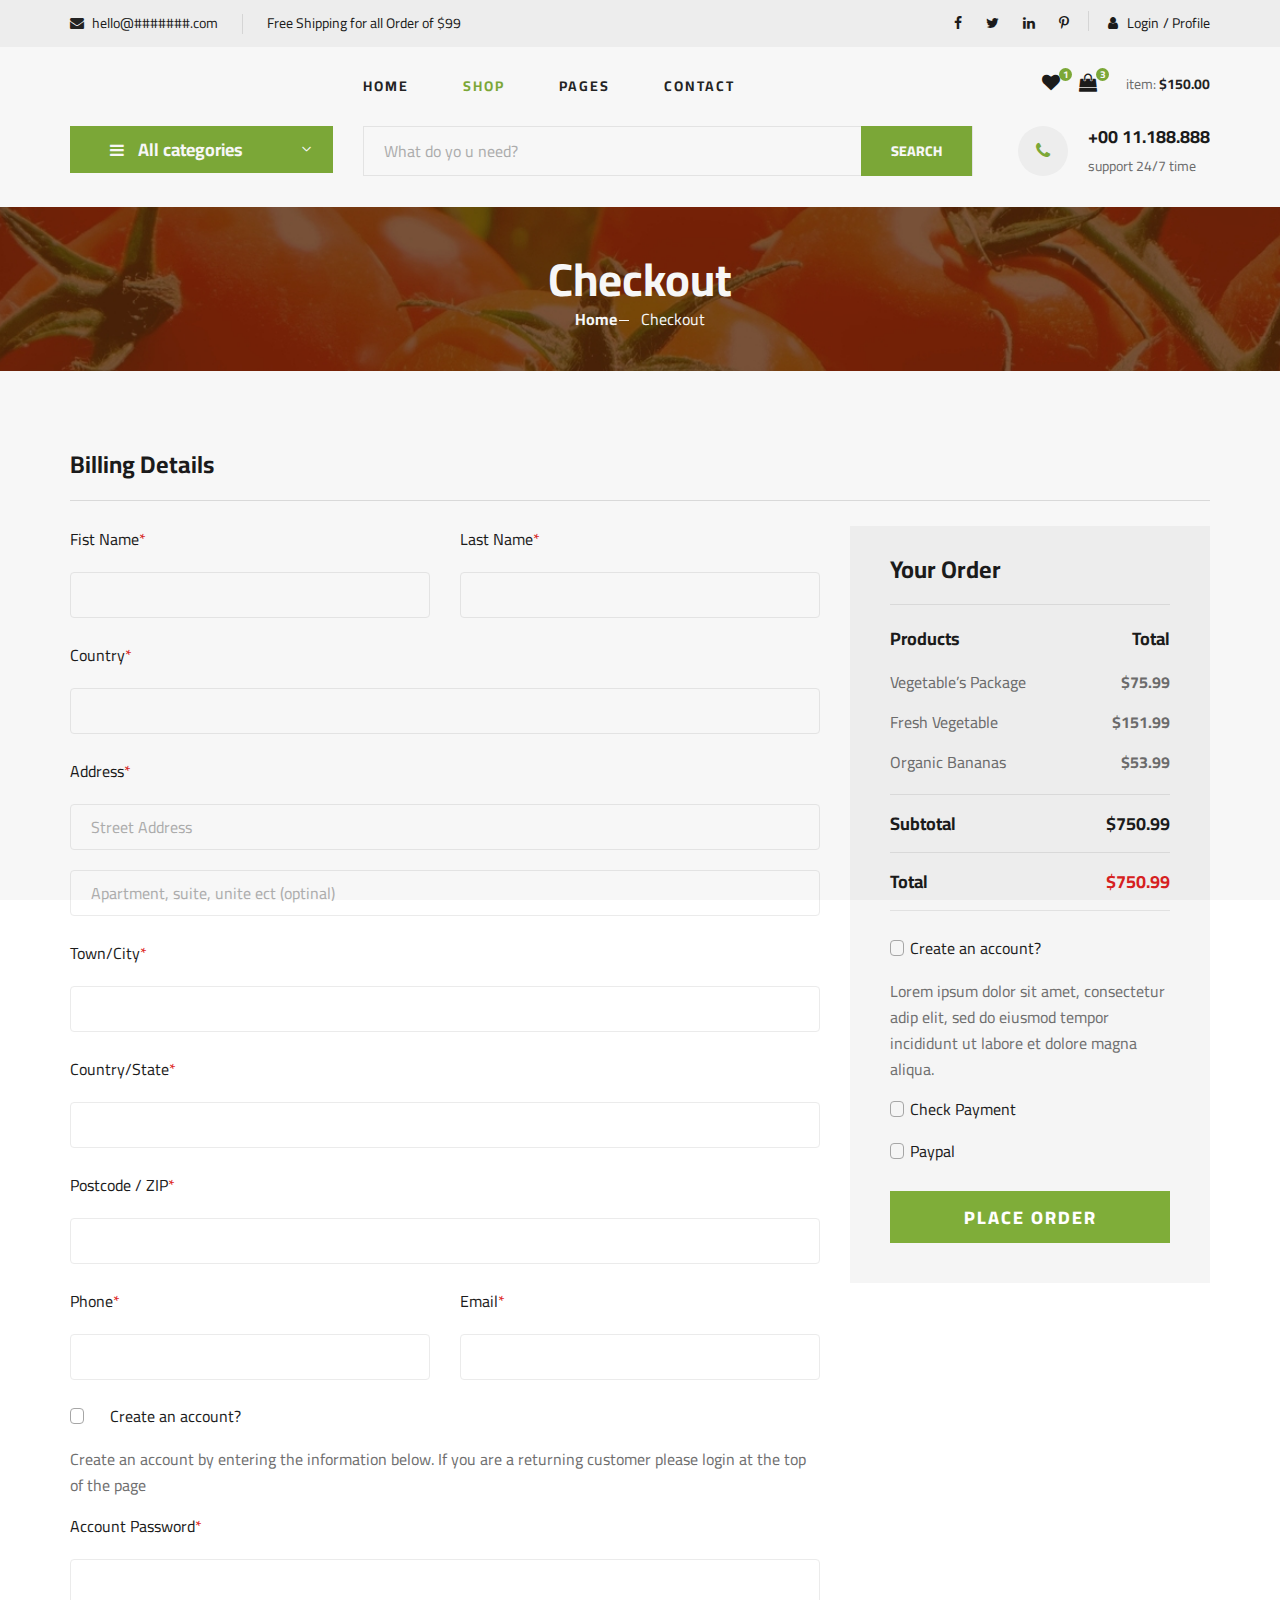
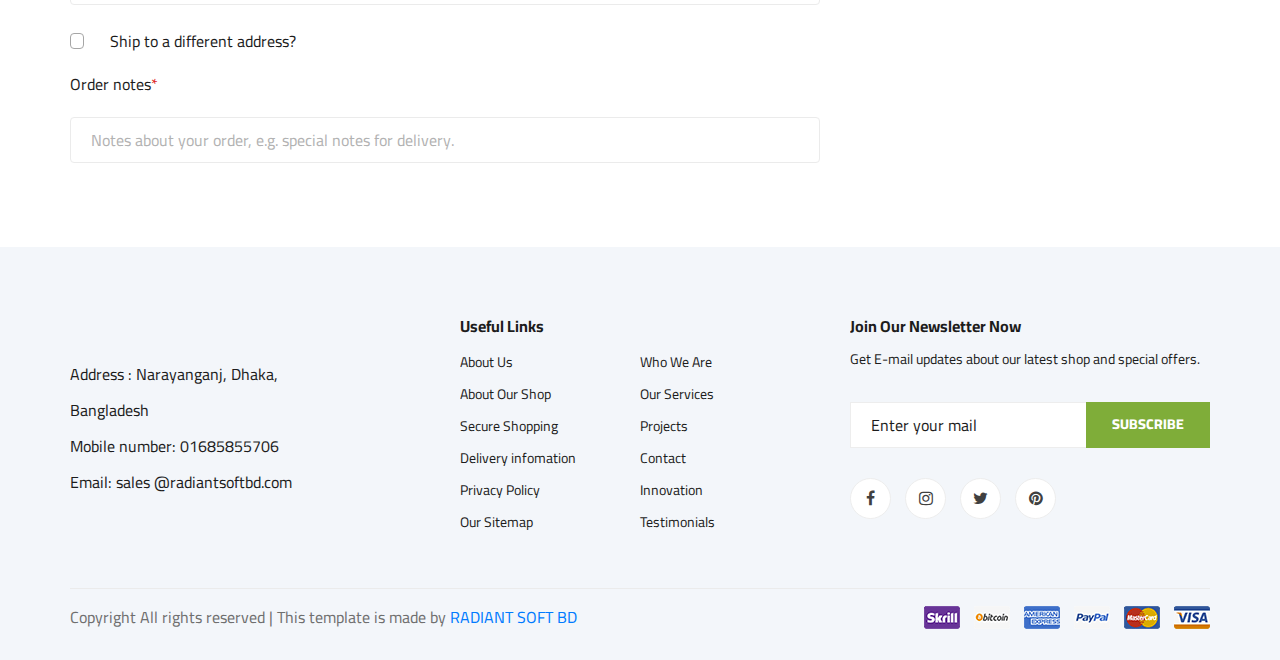
==== commit 54331f01: "upload" ====
--- a/checkout.html
+++ b/checkout.html
@@ -363,9 +363,9 @@
                             <a href="./index.html"><img src="https://radiantsoftbd.github.io/T-Ecommerce2/assets/images/menu/logo/1.png" alt=""></a>
                         </div>
                         <ul>
-                            <li>Address: 60-49 Road 11378 New York</li>
-                            <li>Phone: +00 11.188.888</li>
-                            <li>Email: hello@#######.com</li>
+                            <li>Address : Narayanganj, Dhaka, Bangladesh</li>
+                            <li>Mobile number: 01685855706</li>
+                            <li>Email: sales @radiantsoftbd.com</li>
                         </ul>
                     </div>
                 </div>
@@ -411,7 +411,7 @@
                 <div class="col-lg-12">
                     <div class="footer__copyright">
                         <div class="footer__copyright__text"><p>
-  Copyright All rights reserved | This template is made by <a href="" target="_blank">RSBD</a>
+  Copyright All rights reserved | This template is made by <a href="https://radiantsoftbd.com" target="_blank">RADIANT SOFT BD</a>
 </p></div>
                         <div class="footer__copyright__payment"><img src="img/payment-item.png" alt=""></div>
                     </div>
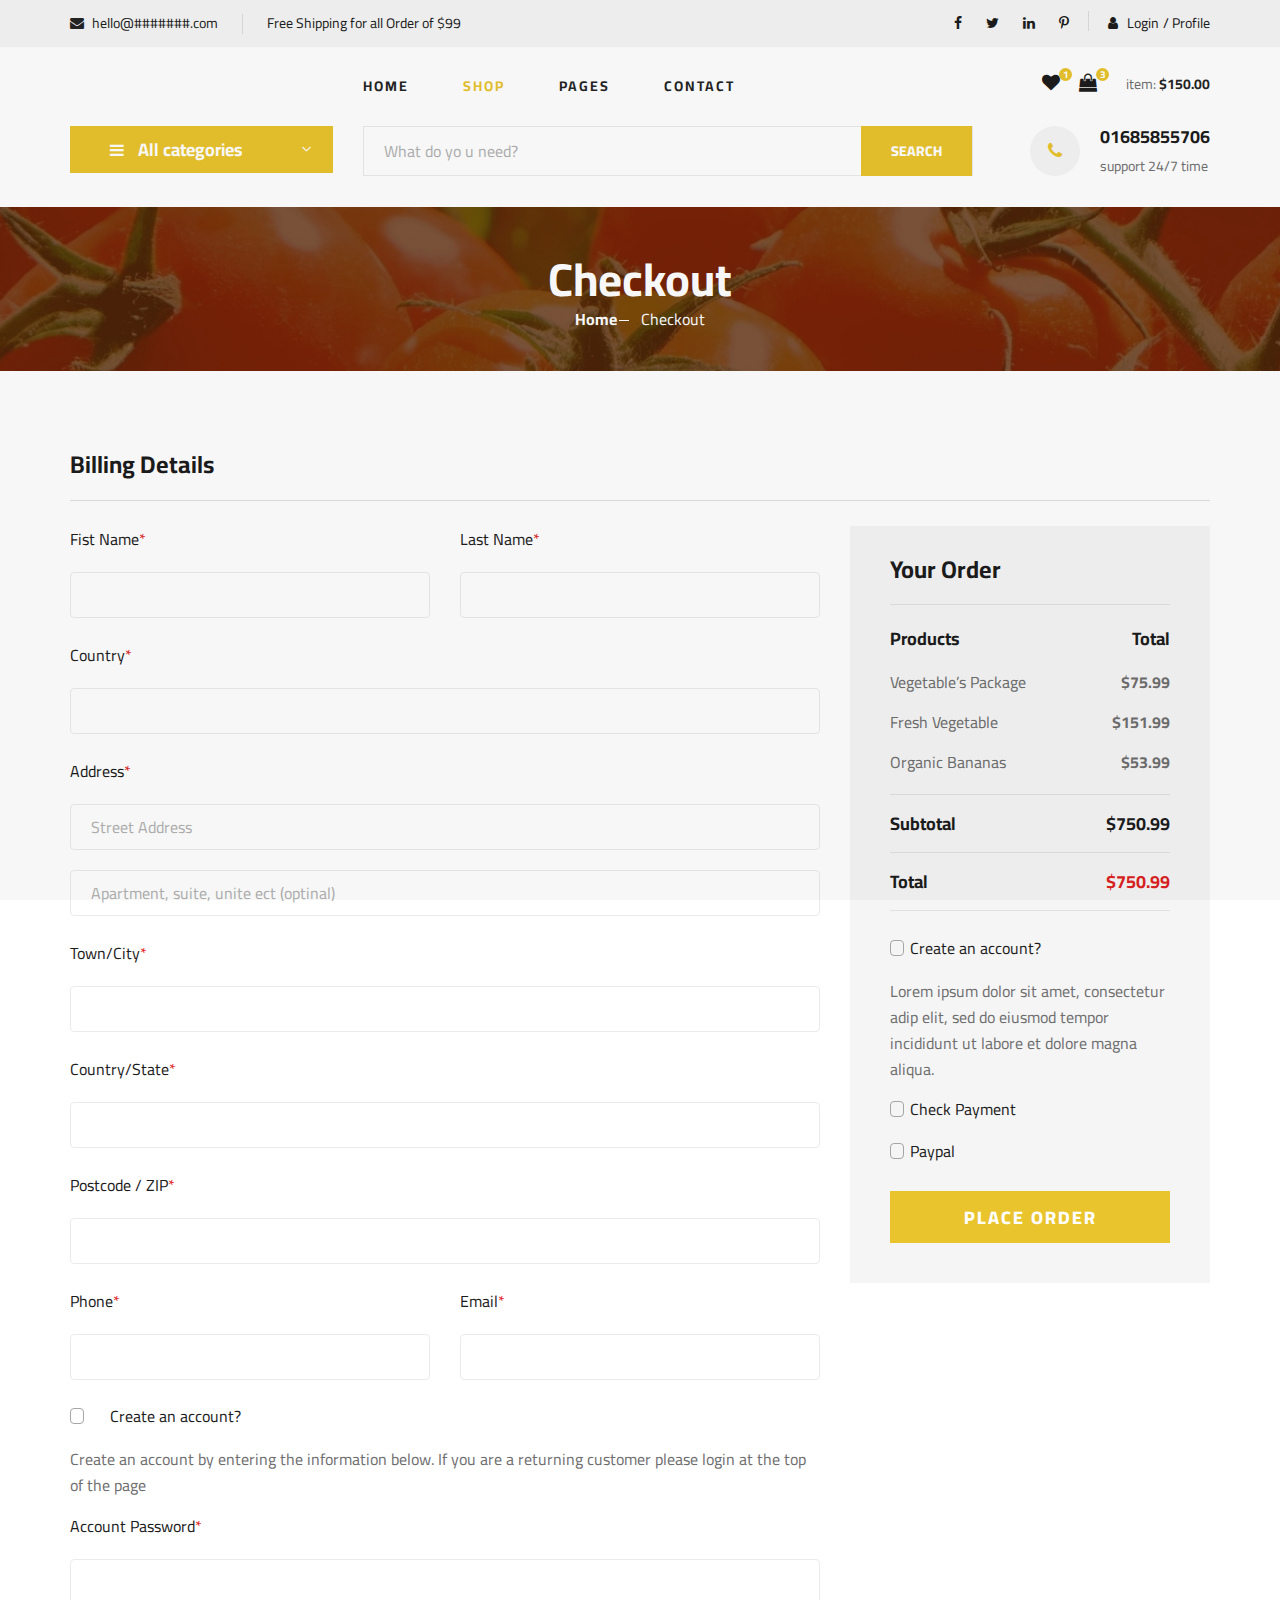
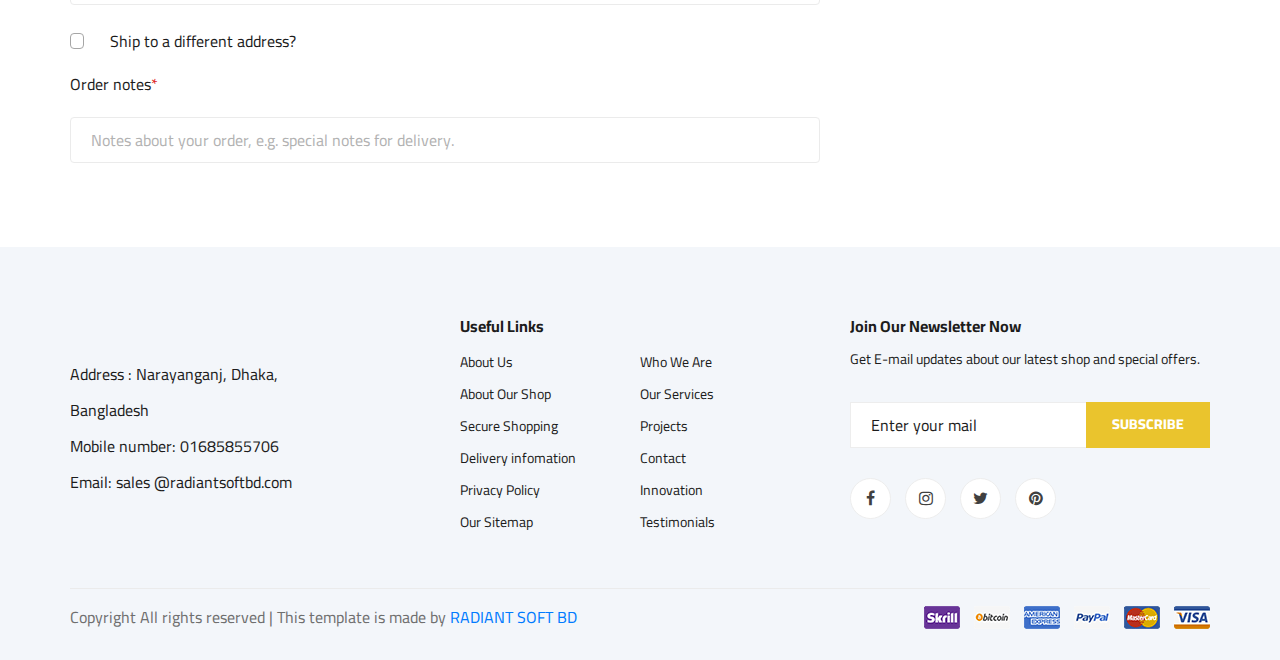
==== commit 0ddd10de: "uploading project" ====
--- a/checkout.html
+++ b/checkout.html
@@ -7,7 +7,7 @@
     <meta name="keywords" content="Palm, unica, creative, html">
     <meta name="viewport" content="width=device-width, initial-scale=1.0">
     <meta http-equiv="X-UA-Compatible" content="ie=edge">
-    <title>Palm</title>
+    <title>Radiant e-Commerce</title>
 
     <!-- Google Font -->
     <link href="https://fonts.googleapis.com/css2?family=Cairo:wght@200;300;400;600;900&display=swap" rel="stylesheet">
@@ -196,7 +196,7 @@
                                 <i class="fa fa-phone"></i>
                             </div>
                             <div class="hero__search__phone__text">
-                                <h5>+00 11.188.888</h5>
+                                <h5>01685855706</h5>
                                 <span>support 24/7 time</span>
                             </div>
                         </div>
--- a/css/style.css
+++ b/css/style.css
@@ -127,7 +127,7 @@
 	right: 0;
 	height: 4px;
 	width: 80px;
-	background: #7fad39;
+	background:#eac42d ;
 	content: "";
 	margin: 0 auto;
 }
@@ -165,7 +165,7 @@
 	color: #ffffff;
 	text-transform: uppercase;
 	font-weight: 700;
-	background: #7fad39;
+	background: #eac42d;
 	letter-spacing: 2px;
 }
 
@@ -176,7 +176,7 @@
 	text-transform: uppercase;
 	display: inline-block;
 	padding: 13px 30px 12px;
-	background: #7fad39;
+	background:#eac42d;
 	border: none;
 }
 
@@ -448,7 +448,7 @@
 }
 
 .header__menu ul li .header__menu__dropdown li:hover>a {
-	color: #7fad39;
+	color:#eac42d;
 }
 
 .header__menu ul li .header__menu__dropdown li a {
@@ -459,7 +459,7 @@
 }
 
 .header__menu ul li.active a {
-	color: #7fad39;
+	color: #eac42d;
 }
 
 .header__menu ul li:hover .header__menu__dropdown {
@@ -469,7 +469,8 @@
 }
 
 .header__menu ul li:hover>a {
-	color: #7fad39;
+	color:#eac42d
+	;
 }
 
 .header__menu ul li:last-child {
@@ -523,7 +524,7 @@
 .header__cart ul li a span {
 	height: 13px;
 	width: 13px;
-	background: #7fad39;
+	background: #eac42d;
 	font-size: 10px;
 	color: #ffffff;
 	line-height: 13px;
@@ -586,7 +587,7 @@
 }
 
 .hero__categories__all {
-	background: #7fad39;
+	background:#eac42d;
 	position: relative;
 	padding: 10px 25px 10px 40px;
 	cursor: pointer;
@@ -699,7 +700,7 @@
 
 .hero__search__phone__icon {
 	font-size: 18px;
-	color: #7fad39;
+	color:#eac42d;
 	height: 50px;
 	width: 50px;
 	background: #f5f5f5;
@@ -737,7 +738,7 @@
 	text-transform: uppercase;
 	font-weight: 700;
 	letter-spacing: 4px;
-	color: #7fad39;
+	color: #eac42d;
 }
 
 .hero__text h2 {
@@ -839,7 +840,8 @@
 	bottom: -2px;
 	width: 100%;
 	height: 2px;
-	background: #7fad39;
+	background:#eac42d
+	;
 	content: "";
 	opacity: 0;
 }
@@ -887,8 +889,8 @@
 }
 
 .featured__item__pic__hover li:hover a {
-	background: #7fad39;
-	border-color: #7fad39;
+	background: #eac42d;
+	border-color: #eac42d;
 }
 
 .featured__item__pic__hover li:hover a i {
@@ -1323,8 +1325,8 @@
 }
 
 .product__item__pic__hover li:hover a {
-	background: #7fad39;
-	border-color: #7fad39;
+	background:#eac42d;
+	border-color: #eac42d;
 }
 
 .product__item__pic__hover li:hover a i {
@@ -1522,7 +1524,7 @@
 }
 
 .filter__option span:hover {
-	color: #7fad39;
+	color:#eac42d;
 }
 
 .product__item {
@@ -1563,8 +1565,8 @@
 }
 
 .product__item__pic__hover li:hover a {
-	background: #7fad39;
-	border-color: #7fad39;
+	background: #eac42d;
+	border-color:#eac42d;
 }
 
 .product__item__pic__hover li:hover a i {
@@ -1644,8 +1646,8 @@
 
 .product__pagination a:hover,
 .blog__pagination a:hover {
-	background: #7fad39;
-	border-color: #7fad39;
+	background: #eac42d;
+	border-color: #eac42d;
 	color: #ffffff;
 }
 
@@ -2153,8 +2155,8 @@
 }
 
 .checkout__input__checkbox label input:checked~.checkmark {
-	background: #7fad39;
-	border-color: #7fad39;
+	background: #eac42d;
+	border-color: #eac42d;
 }
 
 .checkout__input__checkbox label input:checked~.checkmark:after {
@@ -2381,7 +2383,7 @@
 }
 
 .blog__sidebar__item ul li a:hover {
-	color: #7fad39;
+	color: #eac42d;
 }
 
 .blog__sidebar__search {
@@ -2601,7 +2603,7 @@
 }
 
 .blog__details__widget .blog__details__social a:hover {
-	color: #7fad39;
+	color: #eac42d;
 }
 
 .blog__details__widget .blog__details__social a:last-child {
@@ -2720,7 +2722,7 @@
 }
 
 .footer__widget .footer__widget__social a:hover {
-	background: #7fad39;
+	background: #eac42d;
 	color: #ffffff;
 	border-color: #ffffff;
 }
@@ -2758,7 +2760,7 @@
 
 .contact__widget span {
 	font-size: 36px;
-	color: #7fad39;
+	color:#eac42d;
 }
 
 .contact__widget h4 {
@@ -2797,7 +2799,7 @@
 
 .map .map-inside i {
 	font-size: 48px;
-	color: #7fad39;
+	color:#eac42d;
 	position: absolute;
 	bottom: -75px;
 	left: 50%;
@@ -3054,7 +3056,7 @@
 	.humberger__menu__cart ul li a span {
 		height: 13px;
 		width: 13px;
-		background: #7fad39;
+		background:#eac42d;
 		font-size: 10px;
 		color: #ffffff;
 		line-height: 13px;
@@ -3120,7 +3122,7 @@
 		-webkit-border-radius: 0;
 		border-radius: 0;
 		background: transparent;
-		color: #7fad39;
+		color:#eac42d;
 	}
 	.humberger__menu__wrapper .slicknav_nav .slicknav_row,
 	.humberger__menu__wrapper .slicknav_nav a {
@@ -3312,7 +3314,7 @@
 	.humberger__menu__cart ul li a span {
 		height: 13px;
 		width: 13px;
-		background: #7fad39;
+		background:#eac42d;
 		font-size: 10px;
 		color: #ffffff;
 		line-height: 13px;
@@ -3378,7 +3380,7 @@
 		-webkit-border-radius: 0;
 		border-radius: 0;
 		background: transparent;
-		color: #7fad39;
+		color: #eac42d;
 	}
 	.humberger__menu__wrapper .slicknav_nav .slicknav_row,
 	.humberger__menu__wrapper .slicknav_nav a {
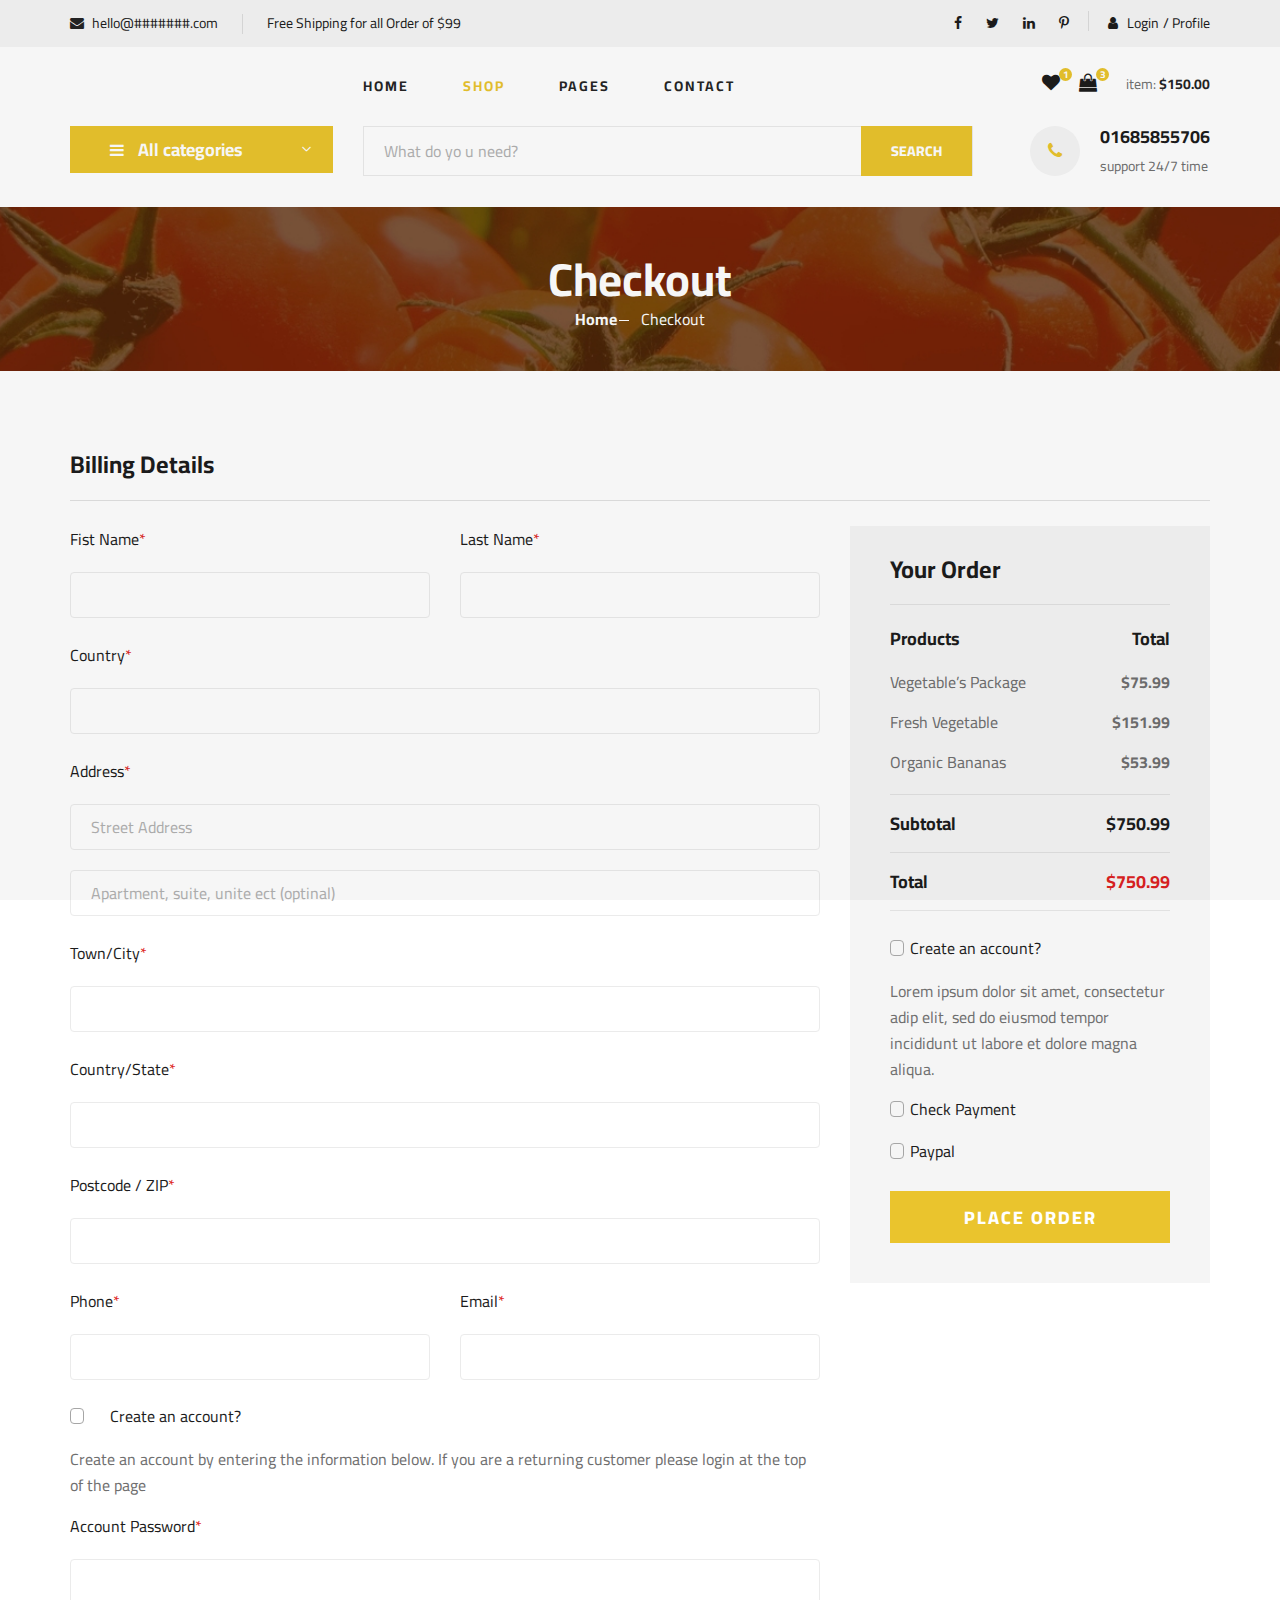
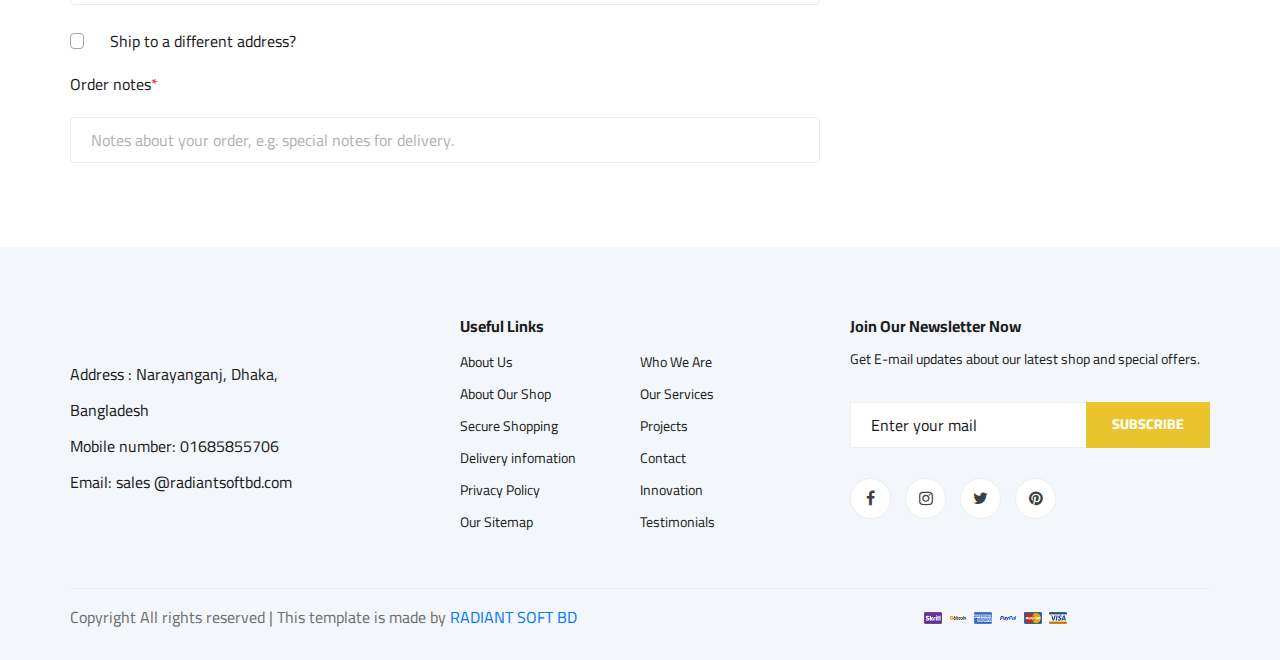
==== commit 72fdf15f: "uploading project" ====
--- a/checkout.html
+++ b/checkout.html
@@ -33,7 +33,7 @@
     <div class="humberger__menu__overlay"></div>
     <div class="humberger__menu__wrapper">
         <div class="humberger__menu__logo">
-            <a href="#"><img src="https://radiantsoftbd.github.io/T-Ecommerce2/assets/images/menu/logo/1.png" alt=""></a>
+            <a href="#"><img src="https://radiantsoftbd.github.io/eCommerce6/images/logo1.jpg" alt=""></a>
         </div>
         <div class="humberger__menu__cart">
             <ul>
@@ -119,7 +119,7 @@
             <div class="row">
                 <div class="col-lg-3">
                     <div class="header__logo">
-                        <a href="./index.html"><img src="https://radiantsoftbd.github.io/T-Ecommerce2/assets/images/menu/logo/1.png" alt=""></a>
+                        <a href="./index.html"><img src="https://radiantsoftbd.github.io/eCommerce6/images/logo1.jpg" alt=""></a>
                     </div>
                 </div>
                 <div class="col-lg-6">
@@ -360,7 +360,7 @@
                 <div class="col-lg-3 col-md-6 col-sm-6">
                     <div class="footer__about">
                         <div class="footer__about__logo">
-                            <a href="./index.html"><img src="https://radiantsoftbd.github.io/T-Ecommerce2/assets/images/menu/logo/1.png" alt=""></a>
+                            <a href="./index.html"><img src="https://radiantsoftbd.github.io/eCommerce6/images/logo1.jpg" alt=""></a>
                         </div>
                         <ul>
                             <li>Address : Narayanganj, Dhaka, Bangladesh</li>
--- a/css/style.css
+++ b/css/style.css
@@ -82,7 +82,7 @@
 }
 
 img {
-	max-width: 100%;
+	max-width: 50%;
 }
 
 input:focus,
